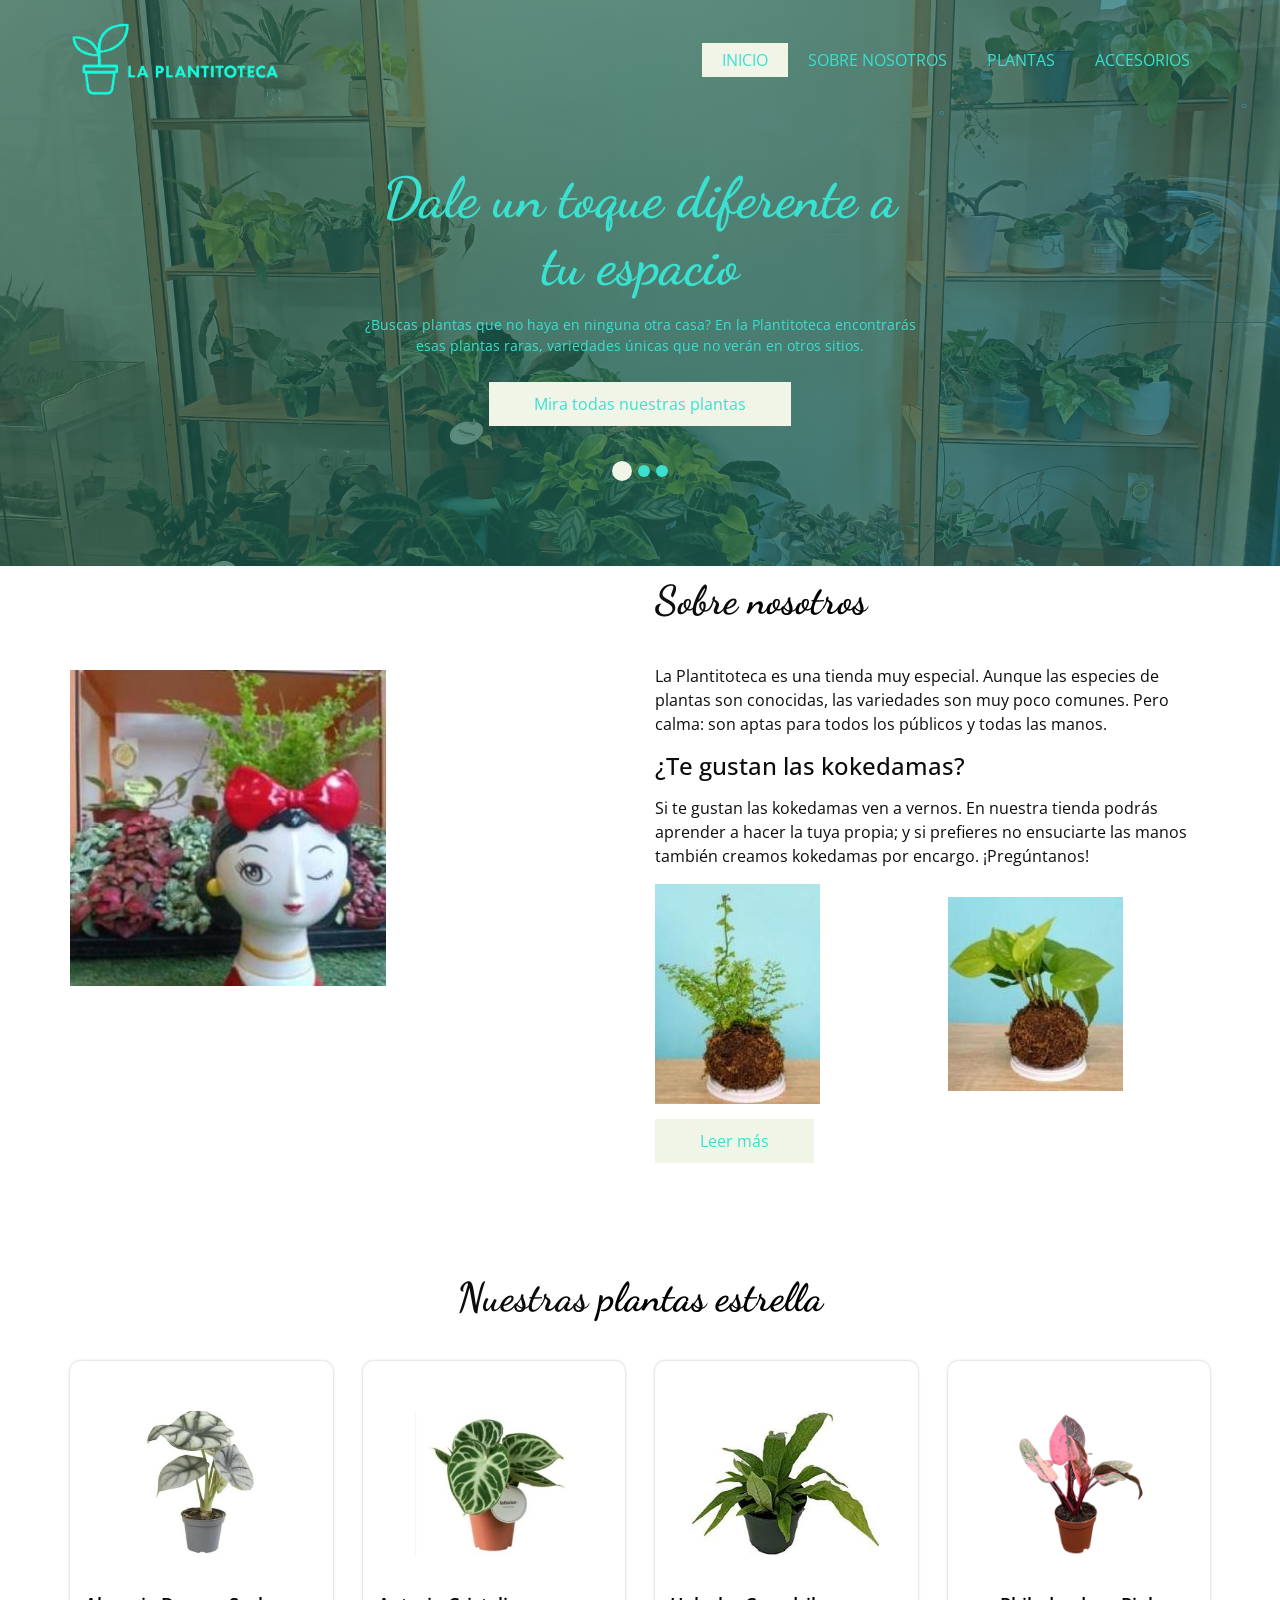
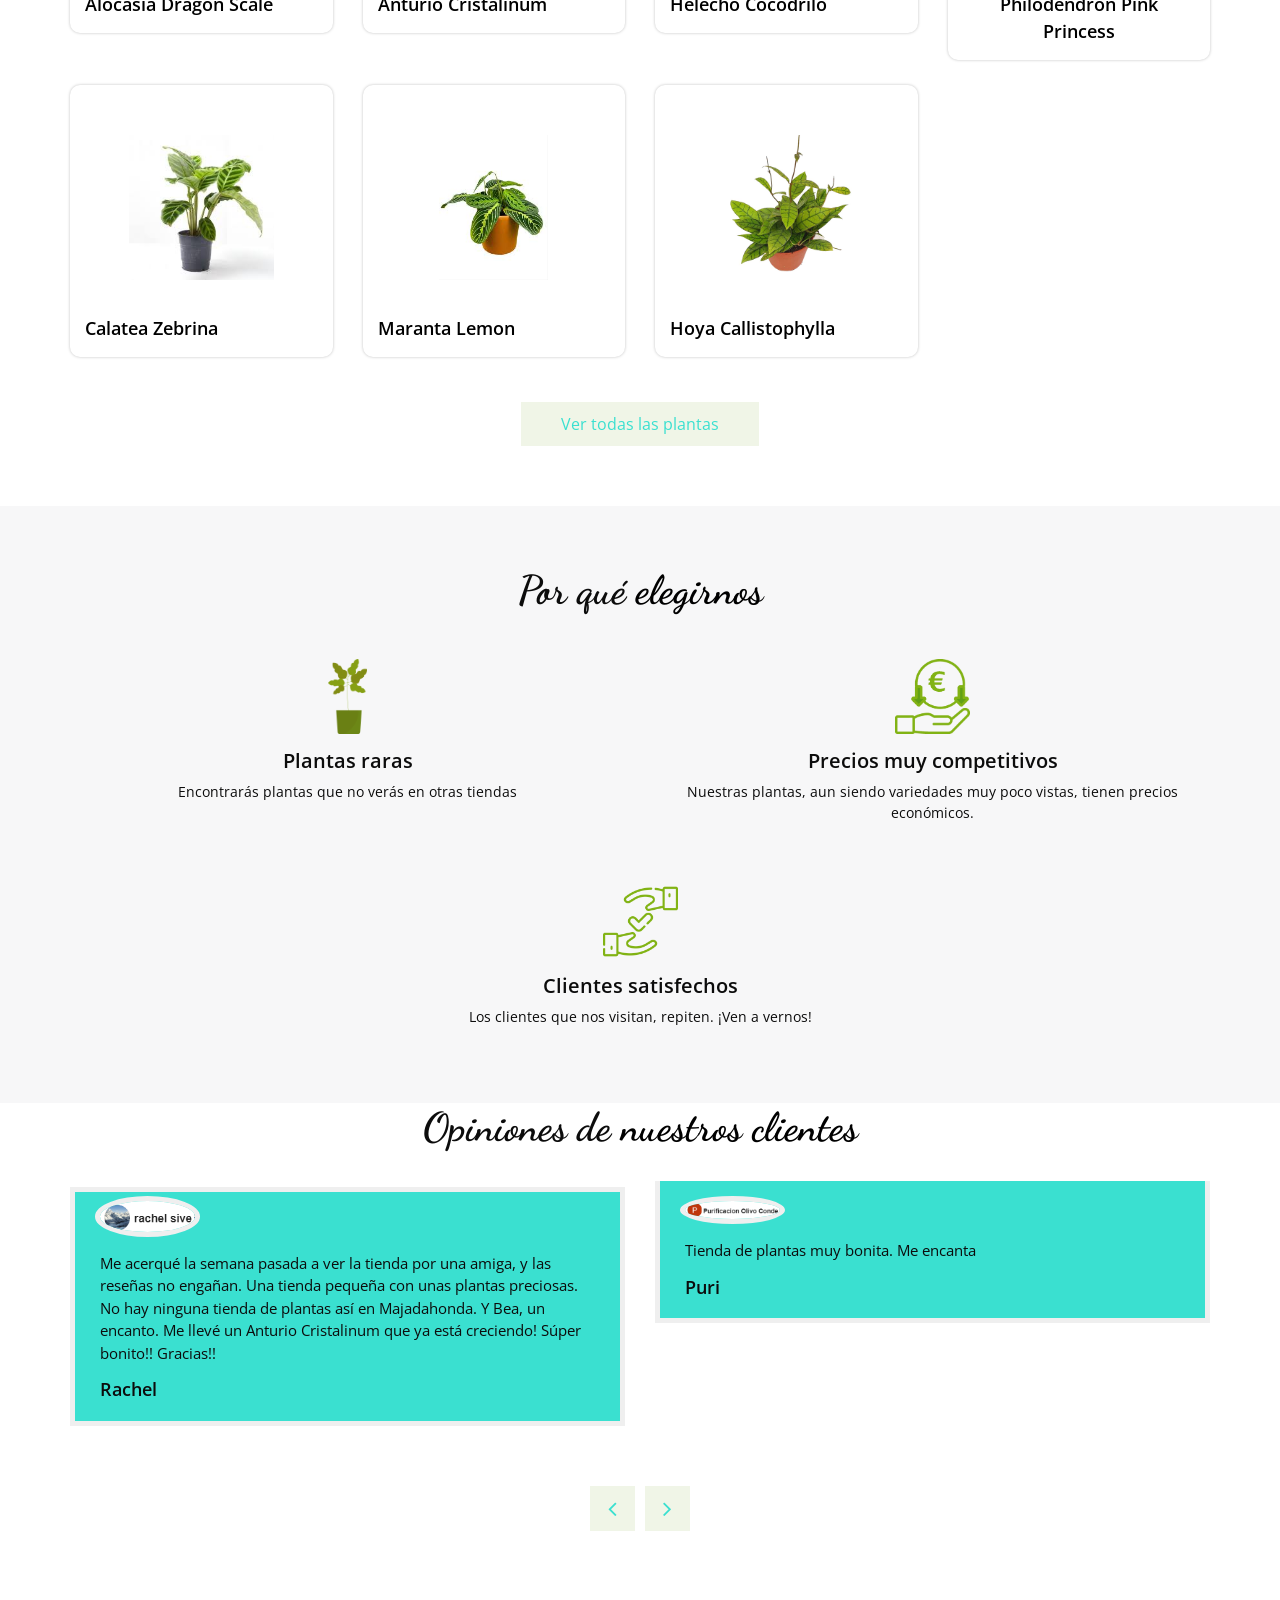
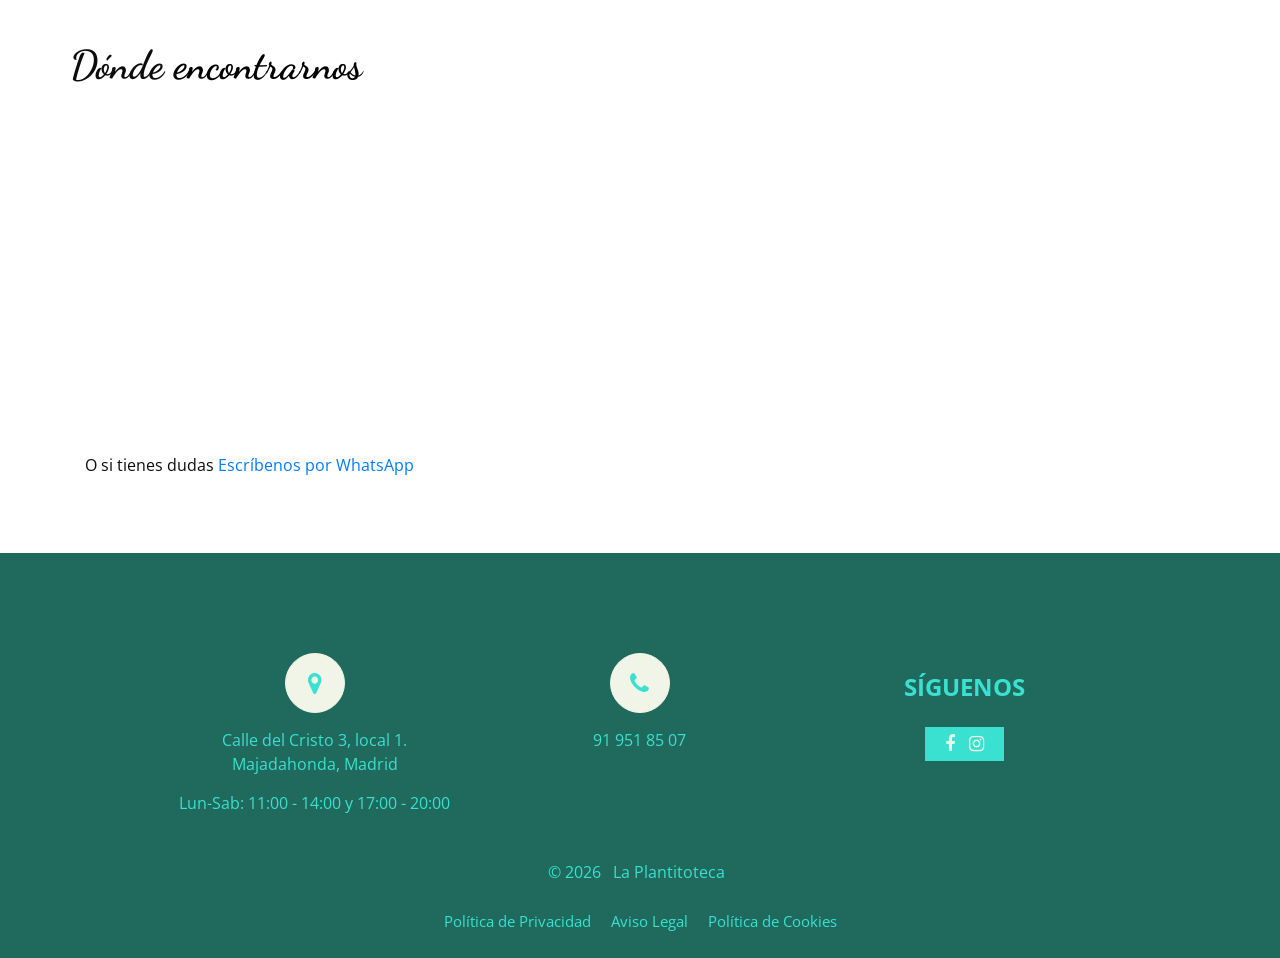
==== index.html @ f0097550 "Mejora de mapa" ====
<!DOCTYPE html>
<html>

<head>
  <!-- Basic -->
  <meta charset="utf-8" />
  <meta http-equiv="X-UA-Compatible" content="IE=edge" />
  <!-- Mobile Metas -->
  <meta name="viewport" content="width=device-width, initial-scale=1, shrink-to-fit=no" />
  <!-- Site Metas -->
  <meta name="keywords" content="" />
  <meta name="description" content="" />
  <meta name="author" content="" />
  <link rel="shortcut icon" href="images/favicon.png" type="">

  <title> La Plantitoteca </title>

  <!-- bootstrap core css -->
  <link rel="stylesheet" type="text/css" href="css/bootstrap.css" />

  <!--owl slider stylesheet -->
  <link rel="stylesheet" type="text/css"
    href="https://cdnjs.cloudflare.com/ajax/libs/OwlCarousel2/2.3.4/assets/owl.carousel.min.css" />

  <!-- font awesome style -->
  <link href="css/font-awesome.min.css" rel="stylesheet" />

  <!-- Custom styles for this template -->
  <link href="css/style.css" rel="stylesheet" />
  <!-- responsive style -->
  <link href="css/responsive.css" rel="stylesheet" />

</head>

<body>

  <div class="hero_area">
    <div class="hero-bg">
      <img src="images/hero-bg.jpg" alt="">
    </div>
    <!-- header section strats -->
    <header class="header_section">
      <div class="container">
        <nav class="navbar navbar-expand-lg custom_nav-container ">
          <a class="navbar-brand" href="index.html">
            <img src="images/PlantitotecaVerde.png" alt="Plantitoteca">
          </a>
          <button class="navbar-toggler" type="button" data-toggle="collapse" data-target="#navbarSupportedContent"
            aria-controls="navbarSupportedContent" aria-expanded="false" aria-label="Toggle navigation">
            <span class=""> </span>
          </button>

          <div class="collapse navbar-collapse" id="navbarSupportedContent">
            <ul class="navbar-nav  ">
              <li class="nav-item active">
                <a class="nav-link" href="index.html">Inicio <span class="sr-only">(current)</span></a>
              </li>
              <li class="nav-item">
                <a class="nav-link" href="about.html"> Sobre nosotros</a>
              </li>
              <li class="nav-item">
                <a class="nav-link" href="plants.html">Plantas</a>
              </li>
              <li class="nav-item">
                <a class="nav-link" href="accesories.html">Accesorios </a>
              </li>
            </ul>
          </div>
        </nav>
      </div>
    </header>
    <!-- end header section -->

    <!-- slider section -->
    <section class="slider_section ">
      <div id="customCarousel1" class="carousel slide" data-ride="carousel">
        <div class="carousel-inner">
          <div class="carousel-item active">
            <div class="container ">
              <div class="row">
                <div class="col-md-7 col-lg-6 mx-auto ">
                  <div class="detail-box">
                    <h1>
                      Dale un toque diferente a tu espacio
                    </h1>
                    <p>
                      ¿Buscas plantas que no haya en ninguna otra casa? En la Plantitoteca encontrarás esas plantas
                      raras, variedades únicas que no verán en otros sitios.
                    </p>
                    <div class="btn-box">
                      <a href="plants.html" class="btn1">
                        Mira todas nuestras plantas
                      </a>
                    </div>
                  </div>
                </div>
              </div>
            </div>
          </div>
          <div class="carousel-item ">
            <div class="container ">
              <div class="row">
                <div class="col-md-7 col-lg-6 mx-auto ">
                  <div class="detail-box">
                    <h1>
                      Crea tu propio mundo verde
                    </h1>
                    <p>
                    <p>
                      ¿Te gustan las Kokedamas o los terrarios? ¡En La Plantitoteca podrás hacer el tuyo propio
                      en nuestros talleres o encargarnos una creación personalizada!
                    </p>
                    </p>
                    <div class="btn-box">
                      <a href="https://wa.me/+34919518507" class="btn1">
                        Pregunta sin compromiso
                      </a>
                    </div>
                  </div>
                </div>
              </div>
            </div>
          </div>
          <div class="carousel-item">
            <div class="container ">
              <div class="row">
                <div class="col-md-7 col-lg-6 mx-auto ">
                  <div class="detail-box">
                    <h1>
                      ¿Tienes plantas tristes, apáticas, sin ganas de vivir?
                    </h1>
                    <p>
                      Ven a nuestra tienda y pregúntanos o mándanos una foto o vídeo. Podemos ayudarte con un
                      diagnóstico y solución efectivos.
                    </p>
                    <div class="btn-box">
                      <a href="https://www.google.com/maps/place/La+Plantitoteca/@40.4714201,-3.8768421,17z/data=!3m1!4b1!4m16!1m9!4m8!1m0!1m6!1m2!1s0xd4185e60a4f4ca7:0x233227c031722259!2sLa+Plantitoteca,+C.+del+Cristo,+3,+Loc+1,+28220+Majadahonda,+Madrid!2m2!1d-3.8719712!2d40.4714161!3m5!1s0xd4185e60a4f4ca7:0x233227c031722259!8m2!3d40.4714161!4d-3.8719712!16s%2Fg%2F11z23t8h8b?entry=ttu&g_ep=EgoyMDI2MDcyMi4wIKXMDSoASAFQAw%3D%3D"
                        class="btn1">
                        ¡Ven a vernos!
                      </a>
                    </div>
                  </div>
                </div>
              </div>
            </div>
          </div>
        </div>
        <div class="container">
          <ol class="carousel-indicators">
            <li data-target="#customCarousel1" data-slide-to="0" class="active"></li>
            <li data-target="#customCarousel1" data-slide-to="1"></li>
            <li data-target="#customCarousel1" data-slide-to="2"></li>
          </ol>
        </div>
      </div>
    </section>
    <!-- end slider section -->
  </div>

  <section class="about_section layout_padding-bottom">
    <div class="container  ">
      <div class="row">
        <div class="col-md-6 ">
          <div class="img-box"style="margin-top: -40px;">
            <img src="images/Hola.jpg" alt="">
          </div>
        </div>
        <div class="col-md-6">
          <div class="detail-box">
            <div class="heading_container" style="margin-top: 10px;">
              <h2>
                Sobre <span>nosotros</span>
              </h2>
            </div>
            <p>
              La Plantitoteca es una tienda muy especial. Aunque las especies de plantas son conocidas,
              las variedades son muy poco comunes.
              Pero calma: son aptas para todos los públicos y todas las manos.
            </p>
            <h4>¿Te gustan las kokedamas?</h4>

            <p>
              Si te gustan las kokedamas ven a vernos. En nuestra tienda podrás aprender a hacer la tuya propia;
              y si prefieres no ensuciarte las manos también creamos kokedamas por encargo. ¡Pregúntanos!
            </p>
            <div class="row">
              <div class="col-6">
                <img src="images/KokeHelecho.jpg" class="img-fluid" alt="Planta 1">
              </div>
              <div class="col-6">
                <img src="images/KokePoto.jpg" class="img-fluid" alt="Planta 2">
              </div>
            </div>
            
            <a href="">
              Leer más
            </a>
          </div>
        </div>
      </div>
    </div>
  </section>

  <!-- end about section -->

  <!-- plant section -->

  <section class="plant_section layout_padding">
    <div class="container">
      <div class="heading_container heading_center">
        <h2>
          Nuestras <span>plantas estrella</span>
        </h2>
      </div>
      <div class="row">
        <div class="col-sm-6 col-md-4 col-lg-3">
          <div class="box">

            <div class="img-box">
              <img src="images/plantas/Coleccionista/AloDragon.jpg" alt="">
            </div>
            <div class="detail-box">
              <a href="">
                Alocasia Dragon Scale
              </a>
              <h6>
                <!-- precio -->
              </h6>
            </div>
          </div>
        </div>
        <div class="col-sm-6 col-md-4 col-lg-3">
          <div class="box">

            <div class="img-box">
              <img src="images/plantas/Coleccionista/AntuCrista.jpg" alt="">
            </div>
            <div class="detail-box">
              <a href="">
                Anturio Cristalinum
              </a>
              <h6>
                <!-- precio -->
              </h6>
            </div>
          </div>
        </div>
        <div class="col-sm-6 col-md-4 col-lg-3">
          <div class="box">

            <div class="img-box">
              <img src="images/plantas/Coleccionista/HelechoCocodrilo.jpg" alt="">
            </div>
            <div class="detail-box">
              <a href="">
                Helecho Cocodrilo
              </a>
              <h6>
                <!-- precio -->
              </h6>
            </div>
          </div>
        </div>
        <div class="col-sm-6 col-md-4 col-lg-3">
          <div class="box">

            <div class="img-box">
              <img src="images/plantas/ColorSinDramas/PhiloPinkPrin.jpg" alt="">
            </div>
            <div class="detail-box">
              <a href="">
                Philodendron Pink Princess
              </a>
              <h6>
                <!-- precio -->
              </h6>
            </div>
          </div>
        </div>
        <div class="col-sm-6 col-md-4 col-lg-3">
          <div class="box">

            <div class="img-box">
              <img src="images/plantas/Paratodos/CalatheaZebrina.jpg" alt="">
            </div>
            <div class="detail-box">
              <a href="">
                Calatea Zebrina
              </a>
              <h6>
                <!-- precio -->
              </h6>
            </div>
          </div>
        </div>
        <div class="col-sm-6 col-md-4 col-lg-3">
          <div class="box">

            <div class="img-box">
              <img src="images/plantas/ColorSinDramas/MarantaLemon.jpg" alt="">
            </div>
            <div class="detail-box">
              <a href="">
                Maranta Lemon
              </a>
              <h6>
                <!-- precio -->
              </h6>
            </div>
          </div>
        </div>

        <div class="col-sm-6 col-md-4 col-lg-3">
          <div class="box">

            <div class="img-box">
              <img src="images/plantas/Paratodos/Hoya-callistophylla-12cm.jpg" alt="">
            </div>
            <div class="detail-box">
              <a href="">
                Hoya Callistophylla
              </a>
              <h6>
                <!-- precio -->
              </h6>
            </div>
          </div>
        </div>
      </div>
      <div class="btn-box">
        <a href="">
          Ver todas las plantas
        </a>
      </div>
    </div>
  </section>

  <!-- end plant section -->

  <!-- why section -->

  <section class="why_section layout_padding">
    <div class="container">
      <div class="heading_container heading_center">
        <h2>
          Por qué <span>elegirnos</span>
        </h2>
      </div>
      <div class="row">
        <div class="col-md-6 mx-auto">
          <div class="box">
            <div class="img-box">
              <img src="images/icon/w3.png" alt="">
            </div>
            <div class="detail-box">
              <h5>
                Plantas raras
              </h5>
              <p>
                Encontrarás plantas que no verás en otras tiendas
              </p>
            </div>
          </div>
        </div>
        <div class="col-md-6 mx-auto">
          <div class="box">
            <div class="img-box">
              <img src="images/icon/w2.png" alt="">
            </div>
            <div class="detail-box">
              <h5>
                Precios muy competitivos
              </h5>
              <p>
                Nuestras plantas, aun siendo variedades muy poco vistas, tienen precios económicos.
              </p>
            </div>
          </div>
        </div>
        <div class="col-md-6 mx-auto">
          <div class="box">
            <div class="img-box">
              <img src="images/icon/w1.png" alt="">
            </div>
            <div class="detail-box">
              <h5>
                Clientes satisfechos
              </h5>
              <p>
                Los clientes que nos visitan, repiten. ¡Ven a vernos!
              </p>
            </div>
          </div>
        </div>
      </div>
    </div>
  </section>
  <!-- client section -->

  <section class="client_section layout_padding-bottom">
    <div class="container">
      <div class="heading_container heading_center psudo_white_primary mb_45">
        <h2>
          Opiniones de <span>nuestros clientes</span>
        </h2>
      </div>
      <div class="carousel-wrap row ">
        <div class="owl-carousel client_owl-carousel">
          <div class="item">
            <div class="box">
              <div class="img-box">
                <img src="images/Reich.png" alt="" class="box-img">
              </div>
              <div class="detail-box">
                <p>
                  Me acerqué la semana pasada a ver la tienda por una amiga, y las reseñas no engañan.
                  Una tienda pequeña con unas plantas preciosas. No hay ninguna tienda de plantas así en Majadahonda. Y
                  Bea, un encanto.
                  Me llevé un Anturio Cristalinum que ya está creciendo! Súper bonito!!
                  Gracias!!
                </p>
                <h6>
                  Rachel
                </h6>

              </div>
            </div>
          </div>
          <div class="item">
            <div class="box">
              <div class="img-box">
                <img src="images/POC.png" alt="" class="box-img">
              </div>
              <div class="detail-box">
                <p>
                  Tienda de plantas muy bonita. Me encanta

                </p>
                <h6>
                  Puri
                </h6>
              </div>
            </div>
          </div>
          <div class="item">
            <div class="box">
              <div class="img-box">
                <img src="images/RSO.png" alt="" class="box-img">
              </div>
              <div class="detail-box">
                <p>
                  La dueña es súper amable y simpática; sabe un montón de plantas. Me llevé una gynura hace tres semanas
                  y volví a por una homalomena walisii, son preciosas y fáciles de cuidar, tal y como me dijo🙂
                </p>
                <h6>
                  RSO
                </h6>
              </div>
            </div>
          </div>
        </div>
      </div>
    </div>
  </section>

  <!-- end client section -->
  <!-- end why section -->
 
  <!-- contact section -->
  <section class="contact_section layout_padding">
    <div class="container">
      <div class="heading_container">
        <h2>
          Dónde <span>encontrarnos</span>
        </h2>
      </div>

      <div class="col-md-6">
        <div class="map_container">
          <div class="map">
            <iframe 
              src="https://www.google.com/maps/embed?pb=!1m18!1m12!1m3!1d3035.1737876439934!2d-3.874546124362335!3d40.471420152309484!2m3!1f0!2f0!3f0!3m2!1i1024!2i768!4f13.1!3m3!1m2!1s0xd4185e60a4f4ca7%3A0x233227c031722259!2sLa%20Plantitoteca!5e0!3m2!1ses!2ses!4v1785696723820!5m2!1ses!2ses"
              width="100%"
              height="350"
              style="border:0;"
              allowfullscreen=""
              loading="lazy"
              referrerpolicy="strict-origin-when-cross-origin">
            </iframe>
          </div>
        </div>
        <br>
        <p>O si tienes dudas
          <a href="https://wa.me/+34919518507" target="_blank" class="whatsapp-btn">
            Escríbenos por WhatsApp
          </a>
        </p>
      </div>
    </div>
    </div>
  </section>
  <!-- end contact section -->

  <!-- footer section -->
  <footer class="footer_section">
    <div class="container">
      <div class="row">
        <div class="col-lg-10 mx-auto">
          <div class="footer_items">
            <div class="row">
              <div class="col-md-4">
                <a
                  href="https://www.google.com/maps/place/La+Plantitoteca/@40.4771805,-3.8600397,14z/data=!4m15!1m8!3m7!1s0xd41848c5d90a77b:0x695ea009d75e7b93!2sC.+del+Cristo,+3,+28220+Majadahonda,+Madrid!3b1!8m2!3d40.47139!4d-3.8719487!16s%2Fg%2F11rsbm21pc!3m5!1s0xd4185e60a4f4ca7:0x233227c031722259!8m2!3d40.4714161!4d-3.8719712!16s%2Fg%2F11z23t8h8b?entry=ttu&g_ep=EgoyMDI2MDQyOC4wIKXMDSoASAFQAw%3D%3D">
                  <div class="item ">
                    <div class="img-box ">
                      <i class="fa fa-map-marker" aria-hidden="true"></i>
                    </div>
                    <p>Calle del Cristo 3, local 1. Majadahonda, Madrid</p>
                    <p>Lun-Sab: 11:00 - 14:00 y 17:00 - 20:00</p>
                  </div>
                </a>
              </div>
              <div class="col-md-4">
                <a href="">
                  <div class="item ">
                    <div class="img-box ">
                      <i class="fa fa-phone" aria-hidden="true"></i>
                    </div>
                    <p>91 951 85 07</p>
                  </div>
                </a>
              </div>
              <div class="col-md-4">
                <div class="social-box">
                  <h4>
                    Síguenos
                  </h4>
                  <div class="box">
                    <a href="https://www.facebook.com/laplantitoteca/" target="_blank">
                      <i class="fa fa-facebook" aria-hidden="true"></i>
                    </a>
                    <a href="https://www.instagram.com/laplantitoteca/" target="_blank">
                      <i class="fa fa-instagram" aria-hidden="true"></i>
                    </a>
                  </div>
                </div>
              </div>
            </div>
          </div>
        </div>
      </div>
      <div class="footer-info">
        <div class="container">
          <p>
            &copy; <span id="displayYear"></span>

            <a href="index.html">La Plantitoteca</a>
          </p>
          <p><a href="privacidad.html" style="font-size:15px;">Política de Privacidad</a>
            <a href="aviso-legal.html" style="font-size:15px;"> Aviso Legal </a>
            <a href="cookies.html" style="font-size:15px;"> Política de Cookies</a>
          </p>
        </div>
      </div>
  </footer>
  <!-- footer section -->
  <!-- jQery -->
  <script src="js/jquery-3.4.1.min.js"></script>
  <!-- popper js -->
  <script src="https://cdn.jsdelivr.net/npm/popper.js@1.16.0/dist/umd/popper.min.js"
    integrity="sha384-Q6E9RHvbIyZFJoft+2mJbHaEWldlvI9IOYy5n3zV9zzTtmI3UksdQRVvoxMfooAo" crossorigin="anonymous">
    </script>
  <!-- bootstrap js -->
  <script src="js/bootstrap.js"></script>
  <!-- owl slider -->
  <script src="https://cdnjs.cloudflare.com/ajax/libs/OwlCarousel2/2.3.4/owl.carousel.min.js">
  </script>
  <!-- custom js -->
  <script src="js/custom.js"></script>

</body>
</html>
---- css/style.css ----
@import url("https://fonts.googleapis.com/css2?family=Dancing+Script:wght@400;500;600;700&family=Open+Sans:wght@400;600;700&display=swap");
body {
  font-family: "Open Sans", sans-serif;
  color: #0c0c0c;
  background-color: #ffffff;
  overflow-x: hidden;
}

.layout_padding {
  padding: 60px 0;
}

.layout_padding2 {
  padding: 75px 0;
}

.layout_padding2-top {
  padding-top: 65px;
}

.layout_padding2-bottom {
  padding-bottom: 65px;
}

.layout_padding-top {
  padding-top: 70px;
}

.layout_padding-bottom {
  padding-bottom: 50px;
}

h1,
h2 {
  font-family: 'Dancing Script', cursive;
}

.heading_container {
  display: -webkit-box;
  display: -ms-flexbox;
  display: flex;
  -webkit-box-orient: vertical;
  -webkit-box-direction: normal;
      -ms-flex-direction: column;
          flex-direction: column;
  -webkit-box-align: start;
      -ms-flex-align: start;
          align-items: flex-start;
}

.heading_container h2 {
  position: relative;
  margin-bottom: 0;
  font-size: 2.5rem;
  font-weight: bold;
}

.heading_container h2 span {
  color: black;
}

.heading_container p {
  margin-top: 10px;
  margin-bottom: 0;
}

.heading_container.heading_center {
  -webkit-box-align: center;
      -ms-flex-align: center;
          align-items: center;
  text-align: center;
}

a,
a:hover,
a:focus {
  text-decoration: none;
}

a:hover,
a:focus {
  color: initial;
}

.btn,
.btn:focus {
  outline: none !important;
  -webkit-box-shadow: none;
          box-shadow: none;
}

/*header section*/
.hero_area {
  position: relative;
  min-height: vh;
  display: -webkit-box;
  display: -ms-flexbox;
  display: flex;
  -webkit-box-orient: vertical;
  -webkit-box-direction: normal;
      -ms-flex-direction: column;
          flex-direction: column;
}

.hero_area .hero-bg {
  position: absolute;
  top: 0;
  left: 0;
  width: 100%;
  height: 100%;
}

.hero_area .hero-bg img {
  width: 100%;
  height: 100%;
  -o-object-fit: cover;
     object-fit: cover;
}

.hero_area .hero-bg::before {
  content: "";
  position: absolute;
  top: 0;
  left: 0;
  width: 100%;
  height: 100%;
  background: -webkit-gradient(linear, left top, right top, from(rgba(32, 106, 93, 0.6)), color-stop(rgba(32, 106, 93, 0.7)), to(rgba(32, 106, 93, 0.6)));
  background: linear-gradient(to right, rgba(32, 106, 93, 0.6), rgba(32, 106, 93, 0.7), rgba(32, 106, 93, 0.6));
}

.sub_page .hero_area {
  min-height: auto;
}

.sub_page .hero_area .hero_bg_box {
  display: none;
}

.header_section {
  padding: 15px 0;
}

.header_section .container-fluid {
  padding-right: 25px;
  padding-left: 25px;
}

.navbar-brand {
  font-family: 'Dancing Script', cursive;
}

.navbar-brand span {
  font-weight: bold;
  font-size: 32px;
  color: #3ae0d0;
}

.navbar-brand img {
  height: 80px;
  width: auto;
  display: block;
}

.custom_nav-container {
  padding: 0;
}

.custom_nav-container .navbar-nav {
  margin-left: auto;
}

.custom_nav-container .navbar-nav .nav-item .nav-link {
  padding: 5px 20px;
  color: #3ae0d0;
  text-align: center;
  text-transform: uppercase;
  -webkit-transition: all 0.3s;
  transition: all 0.3s;
}

.custom_nav-container .navbar-nav .nav-item .nav-link svg {
  width: 17px;
  height: auto;
  fill: #3ae0d0;
  margin-bottom: 2px;
}

.custom_nav-container .navbar-nav .nav-item .nav-link:hover {
  color: #f0f5e7;
}

.custom_nav-container .navbar-nav .nav-item .nav-link:hover svg {
  fill: #f0f5e7;
}

.custom_nav-container .navbar-nav .nav-item.active .nav-link {
  color: #3ae0d0;
  background-color: #f0f5e7;
}


.custom_nav-container .navbar-toggler {
  outline: none;
}

.custom_nav-container .navbar-toggler {
  padding: 0;
  width: 37px;
  height: 42px;
  -webkit-transition: all 0.3s;
  transition: all 0.3s;
}

.custom_nav-container .navbar-toggler span {
  display: block;
  width: 35px;
  height: 4px;
  background-color: #3ae0d0;
  margin: 7px 0;
  -webkit-transition: all 0.3s;
  transition: all 0.3s;
  position: relative;
  border-radius: 5px;
  transition: all 0.3s;
}

.custom_nav-container .navbar-toggler span::before, .custom_nav-container .navbar-toggler span::after {
  content: "";
  position: absolute;
  left: 0;
  height: 100%;
  width: 100%;
  background-color: #3ae0d0;
  top: -10px;
  border-radius: 5px;
  -webkit-transition: all 0.3s;
  transition: all 0.3s;
}

.custom_nav-container .navbar-toggler span::after {
  top: 10px;
}

.custom_nav-container .navbar-toggler[aria-expanded="true"] {
  -webkit-transform: rotate(360deg);
          transform: rotate(360deg);
}

.custom_nav-container .navbar-toggler[aria-expanded="true"] span {
  -webkit-transform: rotate(45deg);
          transform: rotate(45deg);
}

.custom_nav-container .navbar-toggler[aria-expanded="true"] span::before, .custom_nav-container .navbar-toggler[aria-expanded="true"] span::after {
  -webkit-transform: rotate(90deg);
          transform: rotate(90deg);
  top: 0;
}

/*end header section*/
/* slider section */
.slider_section {
  -webkit-box-flex: 1;
      -ms-flex: 1;
          flex: 1;
  display: -webkit-box;
  display: -ms-flexbox;
  display: flex;
  -webkit-box-align: center;
      -ms-flex-align: center;
          align-items: center;
  position: relative;
  padding: 45px 0 75px 0;
}

.slider_section .row {
  -webkit-box-align: center;
      -ms-flex-align: center;
          align-items: center;
}

.slider_section #customCarousel1 {
  width: 100%;
  position: unset;
}

.slider_section .detail-box {
  color: #3ae0d0;
  text-align: center;
}

.slider_section .detail-box h1 {
  font-size: 3.5rem;
  font-weight: bold;
  margin-bottom: 15px;
}

.slider_section .detail-box p {
  font-size: 14px;
}

.slider_section .detail-box a {
  display: inline-block;
  padding: 10px 45px;
  background-color: #f0f5e7;
  color: #3ae0d0;
  border-radius: 0;
  -webkit-transition: all 0.3s;
  transition: all 0.3s;
  border: none;
  margin-top: 10px;
}

.slider_section .detail-box a:hover {
  -webkit-transform: translateY(-3px);
          transform: translateY(-3px);
  -webkit-box-shadow: 2px 2px 5px 0 rgba(0, 0, 0, 0.15);
          box-shadow: 2px 2px 5px 0 rgba(0, 0, 0, 0.15);
}

.slider_section .img-box img {
  width: 100%;
}

.slider_section .carousel-indicators {
  position: unset;
  margin: 25px 0 0 0;
  -webkit-box-pack: center;
      -ms-flex-pack: center;
          justify-content: center;
  -webkit-box-align: center;
      -ms-flex-align: center;
          align-items: center;
}

.slider_section .carousel-indicators li {
  background-color: #3ae0d0;
  width: 12px;
  height: 12px;
  border-radius: 100%;
  opacity: 1;
}

.slider_section .carousel-indicators li.active {
  width: 20px;
  height: 20px;
  background-color: #f0f5e7;
}

.plant_section .heading_container {
  margin-bottom: 15px;
}

.plant_section .box {
  position: relative;
  margin-top: 25px;
  padding: 15px;
  border-radius: 10px;
  -webkit-transition: all .3s;
  transition: all .3s;
  -webkit-box-shadow: 0 0 3px 0 rgba(0, 0, 0, 0.25);
          box-shadow: 0 0 3px 0 rgba(0, 0, 0, 0.25);
}

.plant_section .box .img-box {
  display: -webkit-box;
  display: -ms-flexbox;
  display: flex;
  -webkit-box-pack: center;
      -ms-flex-pack: center;
          justify-content: center;
  -webkit-box-align: center;
      -ms-flex-align: center;
          align-items: center;
  height: 215px;
}

.plant_section .box .img-box img {
  max-width: 100%;
  max-height: 145px;
  -webkit-transition: all .3s;
  transition: all .3s;
}

.plant_section .box .detail-box {
  text-align: center;
  display: -webkit-box;
  display: -ms-flexbox;
  display: flex;
  -webkit-box-pack: justify;
      -ms-flex-pack: justify;
          justify-content: space-between;
}

.plant_section .box .detail-box a {
  color: #000000;
  font-weight: 600;
  font-size: 18px;
}

.plant_section .box .detail-box h6 {
  margin-top: 10px;
  color: #206a5d;
  font-weight: 600;
}

.plant_section .box:hover img {
  -webkit-transform: scale(1.1);
          transform: scale(1.1);
}

.plant_section .box:hover .option_container {
  opacity: 1;
  visibility: visible;
}

.plant_section .btn-box {
  display: -webkit-box;
  display: -ms-flexbox;
  display: flex;
  -webkit-box-pack: center;
      -ms-flex-pack: center;
          justify-content: center;
  margin-top: 45px;
}

.plant_section .btn-box a {
  display: inline-block;
  padding: 10px 40px;
  background-color: #f0f5e7;
  color: #3ae0d0;
  border-radius: 0;
  -webkit-transition: all 0.3s;
  transition: all 0.3s;
  border: none;
}

.plant_section .btn-box a:hover {
  -webkit-transform: translateY(-3px);
          transform: translateY(-3px);
  -webkit-box-shadow: 2px 2px 5px 0 rgba(0, 0, 0, 0.15);
          box-shadow: 2px 2px 5px 0 rgba(0, 0, 0, 0.15);
}

.plant_section .img-box {
  position: relative;
}

.plant_section .etiqueta-agotada {
  position: absolute;
  top: 15px;
  left: 15px;
  background-color: #555;
  color: white;
  padding: 6px 12px;
  border-radius: 20px;
  font-size: 14px;
  font-weight: 600;
  z-index: 2;

  opacity: 0;
  visibility: hidden;
  transition: all .3s ease;
}

.plant_section .box:hover .etiqueta-agotada {
  opacity: 1;
  visibility: visible;
}

.about_section .heading_container {
  margin-bottom: 40px;

}

.about_section .row {
  -webkit-box-align: center;
      -ms-flex-align: center;
          align-items: center;
}

.about_section .img-box {
  height: 350px;
  overflow: hidden;
  margin-top: 15px;
}
.about_section .img-box img {
  max-width: 90%;
}

.about_section .detail-box h3 {
  font-weight: bold;
}

.about_section .detail-box p {
  margin-top: 15px;
}

.about_section .detail-box a {
  display: inline-block;
  padding: 10px 45px;
  background-color: #f0f5e7;
  color: #3ae0d0;
  border-radius: 0px;
  -webkit-transition: all 0.3s;
  transition: all 0.3s;
  border: none;
  margin-top: 15px;
}

.about_section .detail-box a:hover {
  -webkit-transform: translateY(-3px);
          transform: translateY(-3px);
  -webkit-box-shadow: 2px 2px 5px 0 rgba(0, 0, 0, 0.15);
          box-shadow: 2px 2px 5px 0 rgba(0, 0, 0, 0.15);
}

/* ==========================
   SLIDER
========================== */

.caja-slider {

  width: 50%;

  height: 200px;

  margin: 50px auto;

  overflow: hidden;

  position: relative;

  border-radius: 20px;

  box-shadow:
    0 4px 15px rgba(0, 0, 0, 0.15);
}

.caja-slider img {

  position: absolute;

  top: 0;

  left: 50%;

  width: 120%;

  height: 100%;

  object-fit: cover;

  animation:
    slider 10s infinite alternate ease-in-out;
}

@keyframes slider {

  from {

    transform:
      translateX(-50%) translateX(0%);
  }

  to {

    transform:
      translateX(-50%) translateX(-15%);
  }
}


.why_section {
  background-color: #f7f7f8;
}

.why_section .box {
  display: -webkit-box;
  display: -ms-flexbox;
  display: flex;
  -webkit-box-orient: vertical;
  -webkit-box-direction: normal;
      -ms-flex-direction: column;
          flex-direction: column;
  -webkit-box-align: center;
      -ms-flex-align: center;
          align-items: center;
  text-align: center;
  margin-top: 45px;
}

.why_section .box .img-box {
  margin-bottom: 15px;
}

.why_section .box .img-box img {
  max-width: 75px;
  max-height: 75px;
  -webkit-filter: invert(61%) sepia(77%) saturate(617%) hue-rotate(34deg) brightness(91%) contrast(84%);
          filter: invert(61%) sepia(77%) saturate(617%) hue-rotate(34deg) brightness(91%) contrast(84%);
}

.why_section .box h5 {
  font-weight: 600;
}

.why_section .box p {
  font-size: 14px;
}

.contact_section {
  position: relative;
}

.contact_section .heading_container {
  margin-bottom: 25px;
}

.contact_section .form_container input {
  width: 100%;
  border: none;
  height: 50px;
  margin-bottom: 15px;
  padding-left: 20px;
  outline: none;
  color: #101010;
  border-radius: 45px;
  -webkit-box-shadow: 0 0 3px 0 rgba(0, 0, 0, 0.15);
          box-shadow: 0 0 3px 0 rgba(0, 0, 0, 0.15);
}

.contact_section .form_container input::-webkit-input-placeholder {
  color: #206a5d;
}

.contact_section .form_container input:-ms-input-placeholder {
  color: #206a5d;
}

.contact_section .form_container input::-ms-input-placeholder {
  color: #206a5d;
}

.contact_section .form_container input::placeholder {
  color: #206a5d;
}

.contact_section .form_container input.message-box {
  height: 120px;
  border-radius: 15px;
}

.contact_section .form_container button {
  margin-top: 15px;
  border: none;
  text-transform: uppercase;
  display: inline-block;
  padding: 12px 55px;
  background-color: #f0f5e7;
  color: #3ae0d0;
  border-radius: 5px;
  -webkit-transition: all 0.3s;
  transition: all 0.3s;
  border: none;
}

.contact_section .form_container button:hover {
  -webkit-transform: translateY(-3px);
          transform: translateY(-3px);
  -webkit-box-shadow: 2px 2px 5px 0 rgba(0, 0, 0, 0.15);
          box-shadow: 2px 2px 5px 0 rgba(0, 0, 0, 0.15);
}

.contact_section .map_container {
  height: 315px;
  border-radius: 25px;
  overflow: hidden;
  display: -webkit-box;
  display: -ms-flexbox;
  display: flex;
  -webkit-box-align: stretch;
      -ms-flex-align: stretch;
          align-items: stretch;
  padding: 0;
}

.contact_section .map_container .map {
  height: 100%;
  -webkit-box-flex: 1;
      -ms-flex: 1;
          flex: 1;
}

.contact_section .map_container .map #googleMap {
  height: 100%;
}

/* client section start */
.client_section .heading_container {
  margin-bottom: 30px;
}

.client_section .box {
  display: -webkit-box;
  display: -ms-flexbox;
  display: flex;
  -webkit-box-orient: vertical;
  -webkit-box-direction: normal;
      -ms-flex-direction: column;
          flex-direction: column;
  margin: 15px;
}

.client_section .box .img-box {
  position: relative;
  display: -webkit-box;
  display: -ms-flexbox;
  display: flex;
  -webkit-box-pack: center;
      -ms-flex-pack: center;
          justify-content: center;
  -webkit-box-align: center;
      -ms-flex-align: center;
          align-items: center;
  width: 105px;
  margin-bottom: -50px;
  margin-left: 25px;
  position: relative;
}

.client_section .box .img-box img {
  border-radius: 100%;
  border: 5px solid #efefef;
}

.client_section .box .detail-box {
  background-color: #3ae0d0;
  padding: 60px 25px 15px 25px;
  border: 5px solid #efefef;
}

.client_section .box .detail-box h6 {
  font-weight: 600;
  font-size: 18px;
  margin: 15px 0 5px 0;
}

.client_section .box .detail-box p {
  margin-bottom: 0;
  font-size: 15px;
  margin-bottom: 10px;
}

.client_section .owl-carousel .owl-nav {
  display: -webkit-box;
  display: -ms-flexbox;
  display: flex;
  -webkit-box-pack: center;
      -ms-flex-pack: center;
          justify-content: center;
  margin-top: 45px;
  padding: 0 15px;
}

.client_section .owl-carousel .owl-nav .owl-prev,
.client_section .owl-carousel .owl-nav .owl-next {
  width: 45px;
  height: 45px;
  background-color: #f0f5e7;
  color: #3ae0d0;
  outline: none;
  bottom: 0px;
  font-size: 24px;
  margin: 0 5px;
}

/* client section end */
/* ==========================
   QR
========================== */

.bloque-qr {

  display: inline-flex;

  align-items: center;

  gap: 10px;
}

.qr {

  width: 90px;

  height: 90px;

  object-fit: contain;

  display: block;

  margin-left: auto;

  margin-top: 15px;
}


/* footer section*/
.footer_section {
  background-color: #206a5d;
  padding-top: 75px;
  text-align: center;
  color: #3ae0d0;
}

.footer_section .footer-brand {
  font-size: 35px;
  font-family: 'Dancing Script', cursive;
  color: #3ae0d0;
  display: inline-block;
  margin-bottom: 20px;
}

.footer_section h4 {
  text-transform: uppercase;
  font-weight: bold;
  margin-bottom: 25px;
}

.footer_section .social-box {
  display: -webkit-box;
  display: -ms-flexbox;
  display: flex;
  -webkit-box-orient: vertical;
  -webkit-box-direction: normal;
      -ms-flex-direction: column;
          flex-direction: column;
  -webkit-box-align: center;
      -ms-flex-align: center;
          align-items: center;
  margin-top: 45px;
}

.footer_section .social-box .box {
  background-color: #3ae0d0;
  padding: 5px 15px;
}

.footer_section .social-box a {
  margin: 0 5px;
  color: #f0f5e7;
}

.footer_section .social-box a i {
  font-size: 18px;
}

.footer_section .social-box a:hover {
  color: #206a5d;
}

.footer_items a {
  position: relative;
}

.footer_items .item {
  display: -webkit-box;
  display: -ms-flexbox;
  display: flex;
  -webkit-box-orient: vertical;
  -webkit-box-direction: normal;
      -ms-flex-direction: column;
          flex-direction: column;
  -webkit-box-align: center;
      -ms-flex-align: center;
          align-items: center;
  text-align: center;
  margin-top: 25px;
}

.footer_items .item .img-box {
  width: 60px;
  height: 60px;
  border-radius: 100%;
  background-color: #3ae0d0;
  background-repeat: no-repeat;
  background-position: center;
  text-align: center;
  line-height: 65px;
  background-color: #f0f5e7;
  border: 1px solid #f0f5e7;
  color: #3ae0d0;
  -webkit-transition: all .3s;
  transition: all .3s;
}

.footer_items .item .img-box i {
  font-size: 24px;
}

.footer_items .item p {
  margin-top: 15px;
  color: #3ae0d0;
  margin-bottom: 0;
}

.footer_items .item:hover .img-box {
  background-color: transparent;
  color: #f0f5e7
}

.footer-info {
  text-align: center;
  margin-top: 45px;
}
.footer-info a {
  margin: 0 8px;
}

.footer-info p {
  color: #3ae0d0;
  margin: 0;
  padding-bottom: 25px;
}

.footer-info p a {
  color: inherit;
}
/*# sourceMappingURL=style.css.map */
.legal_section {
  background-color: #f7f3e8;
  min-height: 100vh;
  padding-top: 40px;
}
.legal-box {
  background-color: #ffffff;
  padding: 50px;
  border-radius: 20px;
  box-shadow: 0 5px 20px rgba(0,0,0,.08);
  text-align: center;
}

.legal-box h1 {
  color: #206a5d;
  margin-bottom: 40px;
  font-weight: bold;
}

.legal-box h2 {
  color: #206a5d;
  margin-top: 30px;
  font-size: 2.5rem;
}

.legal-box p {
  color: #555;
  line-height: 1.8;
}
.legal-box ul {
  list-style-position: inside;
  padding: 0;
  display: inline-block;
  text-align: left;
}

.legal-box li {
  color: #555;
  line-height: 1.8;
}
---- css/responsive.css ----
@media (max-width: 1300px) {}

@media (max-width: 1120px) {}

@media (max-width: 992px) {
  .hero_area {
    min-height: auto;
  }

  .custom_nav-container .navbar-nav {
    padding-top: 15px;
    align-items: center;
  }


  .custom_nav-container .navbar-nav .nav-item .nav-link {
    padding: 5px 25px;
    margin: 5px 0;
  }

  .slider_section .carousel-indicators {
    margin-top: 45px;
  }

}

@media (max-width: 767px) {


  .about_section .detail-box,
  .contact_section .map_container {
    margin-top: 45px;
  }

}

@media (max-width: 576px) {}

@media (max-width: 480px) {}

@media (max-width: 420px) {}

@media (max-width: 376px) {
  .slider_section .detail-box h1 {
    font-size: 3rem;
  }
}

@media (min-width: 1200px) {
  .container {
    max-width: 1170px;
  }
}


@media (min-width:576px) and (max-width:991px) {}
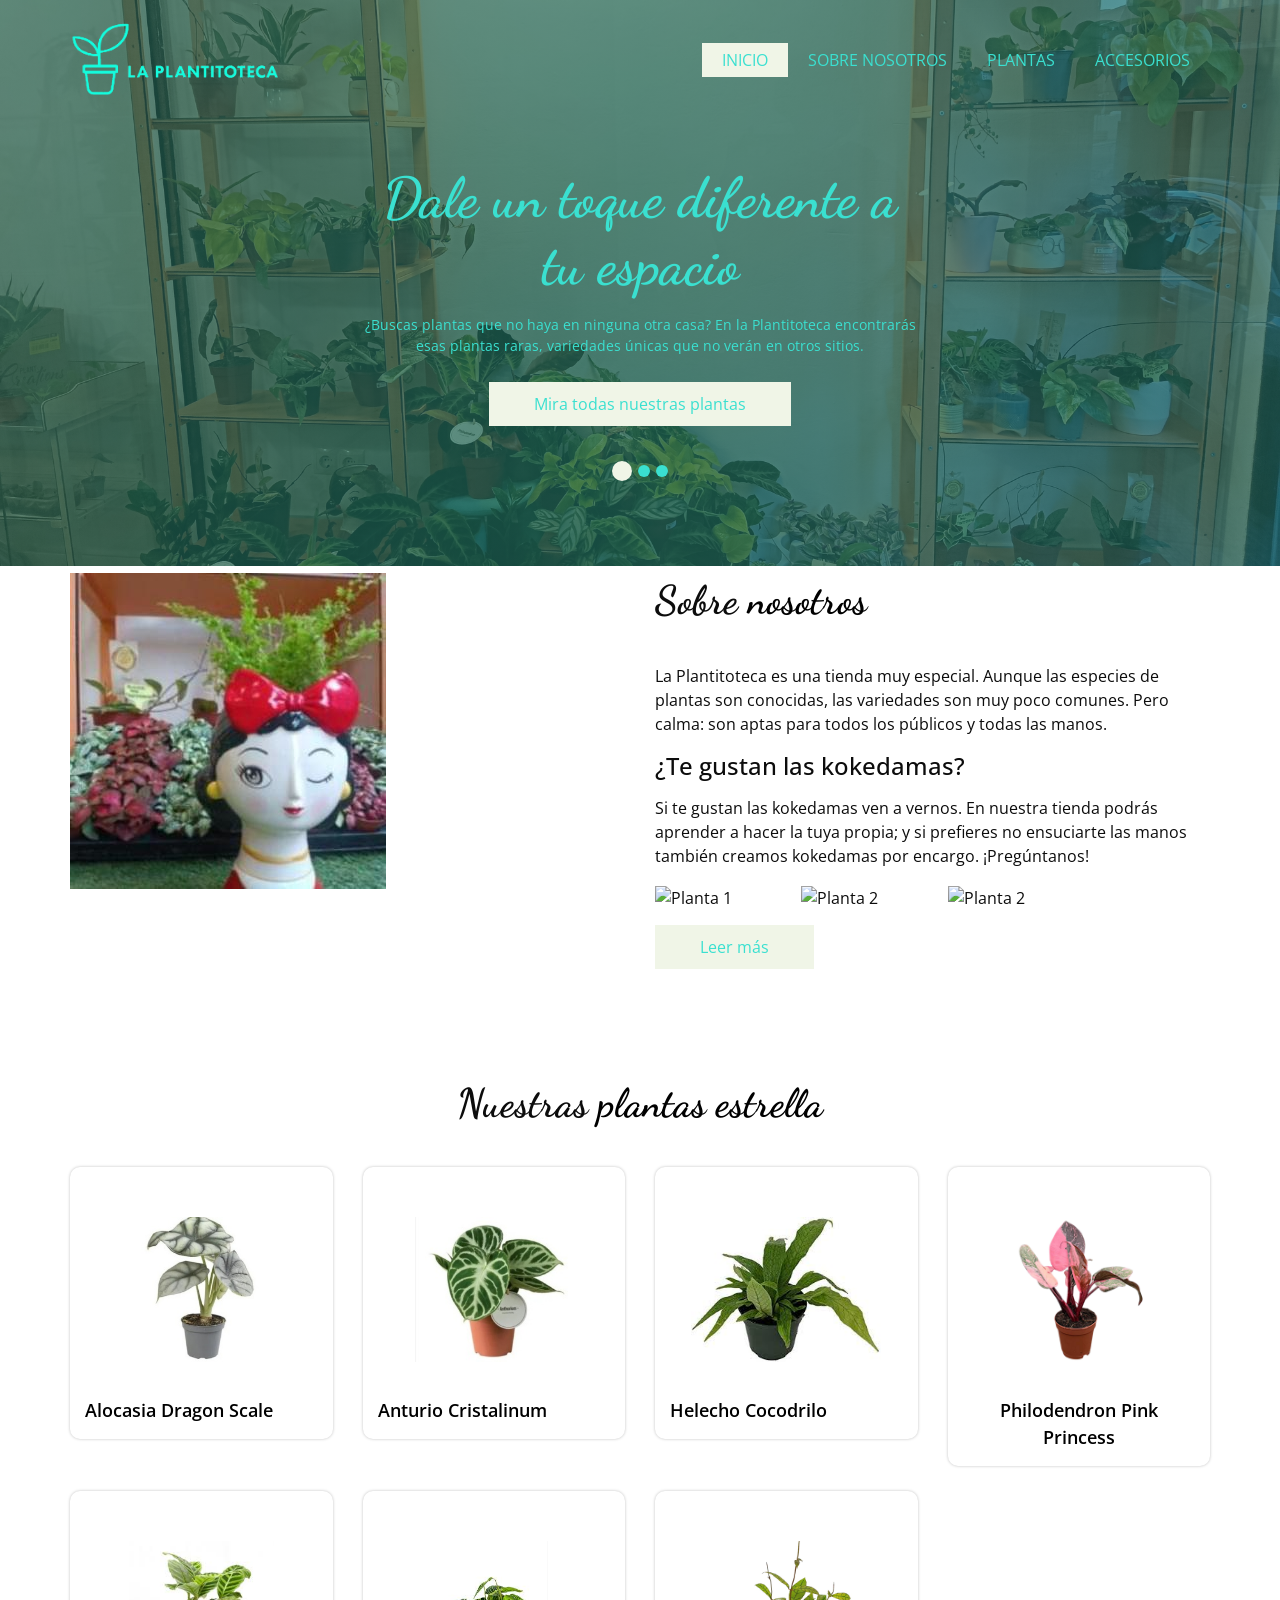
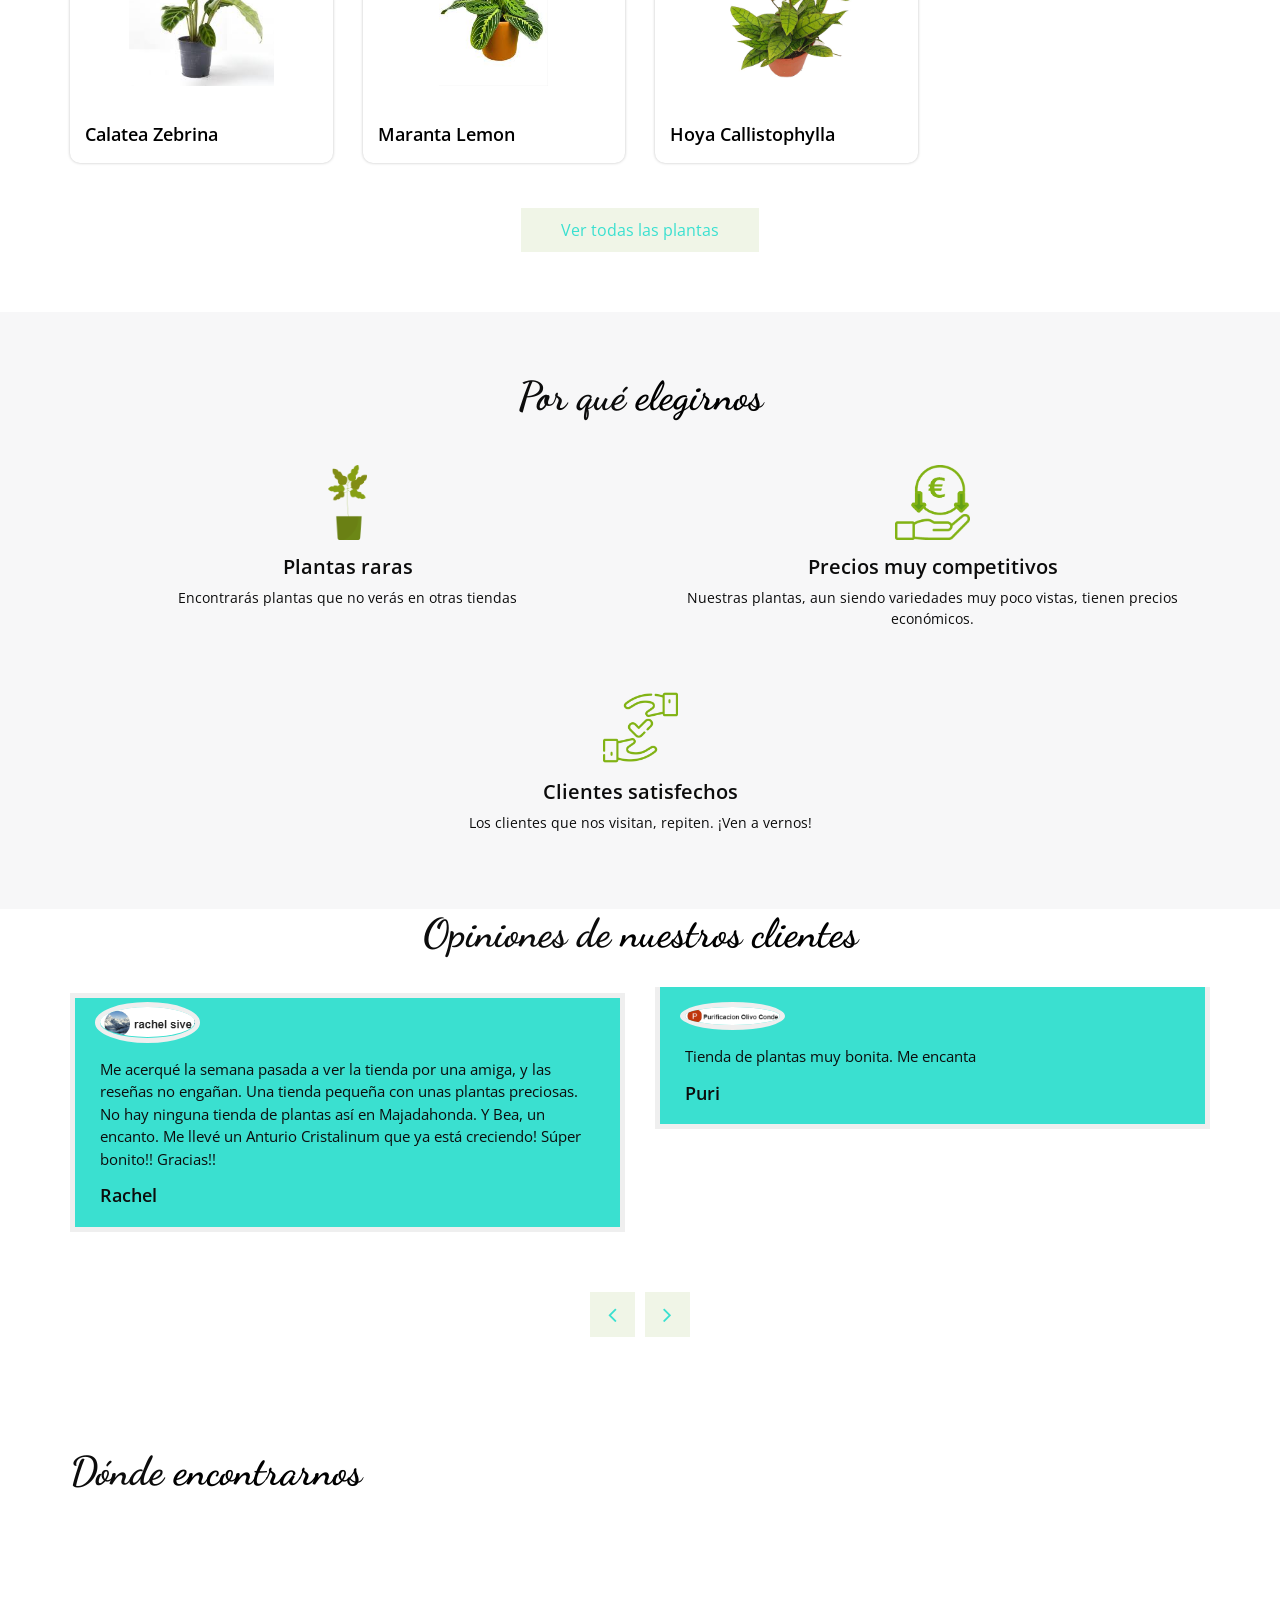
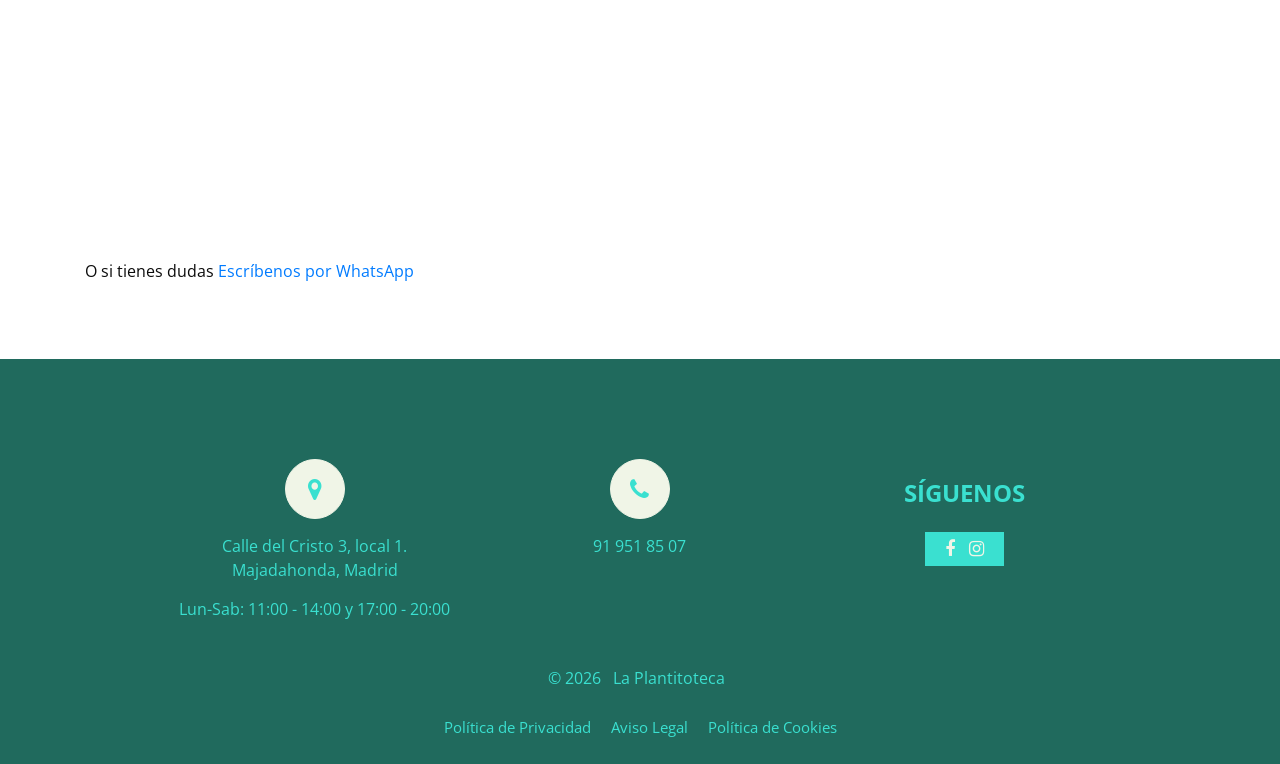
==== commit 655209bc: "Update index.html" ====
--- a/index.html
+++ b/index.html
@@ -184,11 +184,14 @@
               y si prefieres no ensuciarte las manos también creamos kokedamas por encargo. ¡Pregúntanos!
             </p>
             <div class="row">
-              <div class="col-6">
-                <img src="images/KokeHelecho.jpg" class="img-fluid" alt="Planta 1">
-              </div>
-              <div class="col-6">
-                <img src="images/KokePoto.jpg" class="img-fluid" alt="Planta 2">
+              <div class="col-sm-6 col-md-4 col-lg-3">
+                <img src="images/plantas/KokePoto.jpg" class="img-fluid" alt="Planta 1">
+              </div>
+              <div class="col-sm-6 col-md-4 col-lg-3">
+                <img src="images/plantas/KokeHelecho.jpg" class="img-fluid" alt="Planta 2">
+              </div>
+              <div class="col-sm-6 col-md-4 col-lg-3">
+                <img src="images/plantas/KokeFicusFondo.jpg" class="img-fluid" alt="Planta 2">
               </div>
             </div>
             
@@ -202,6 +205,7 @@
   </section>
 
   <!-- end about section -->
+
 
   <!-- plant section -->
 
@@ -328,7 +332,7 @@
         </div>
       </div>
       <div class="btn-box">
-        <a href="">
+        <a href="plants.html">
           Ver todas las plantas
         </a>
       </div>
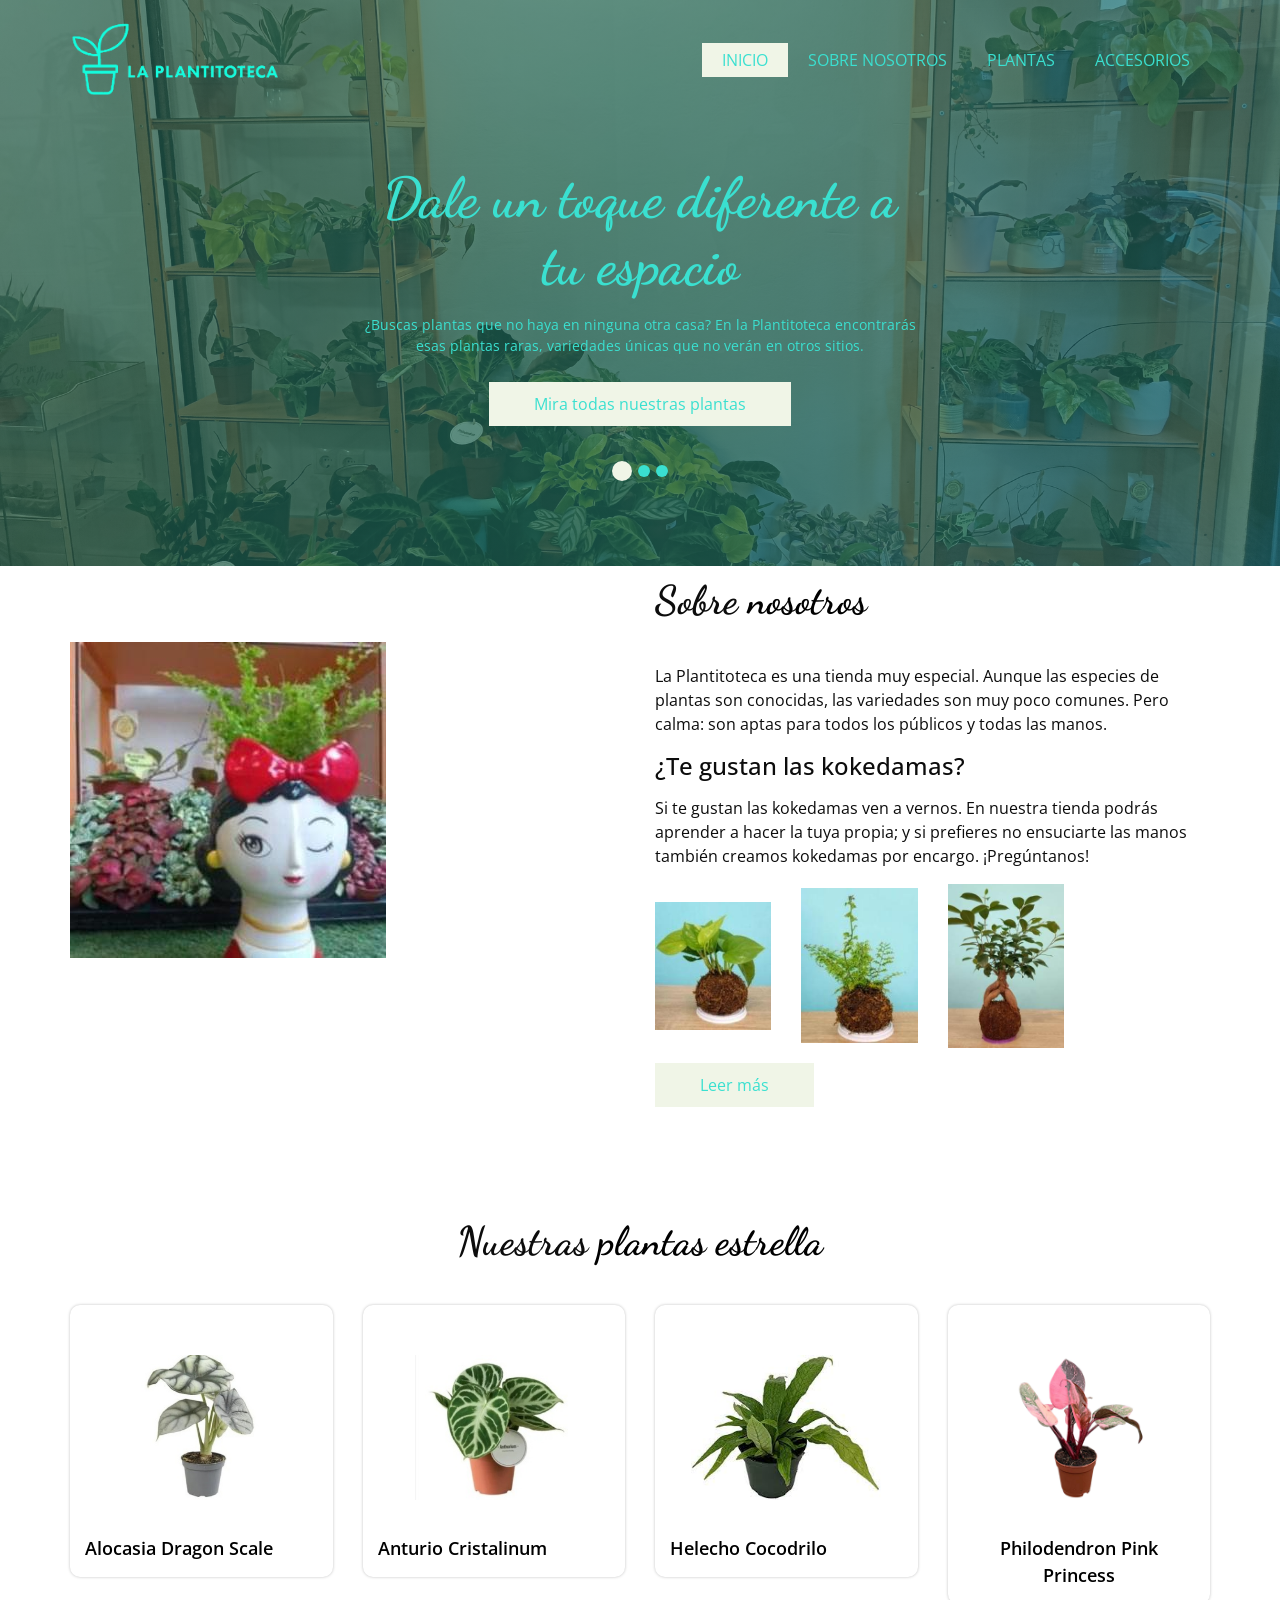
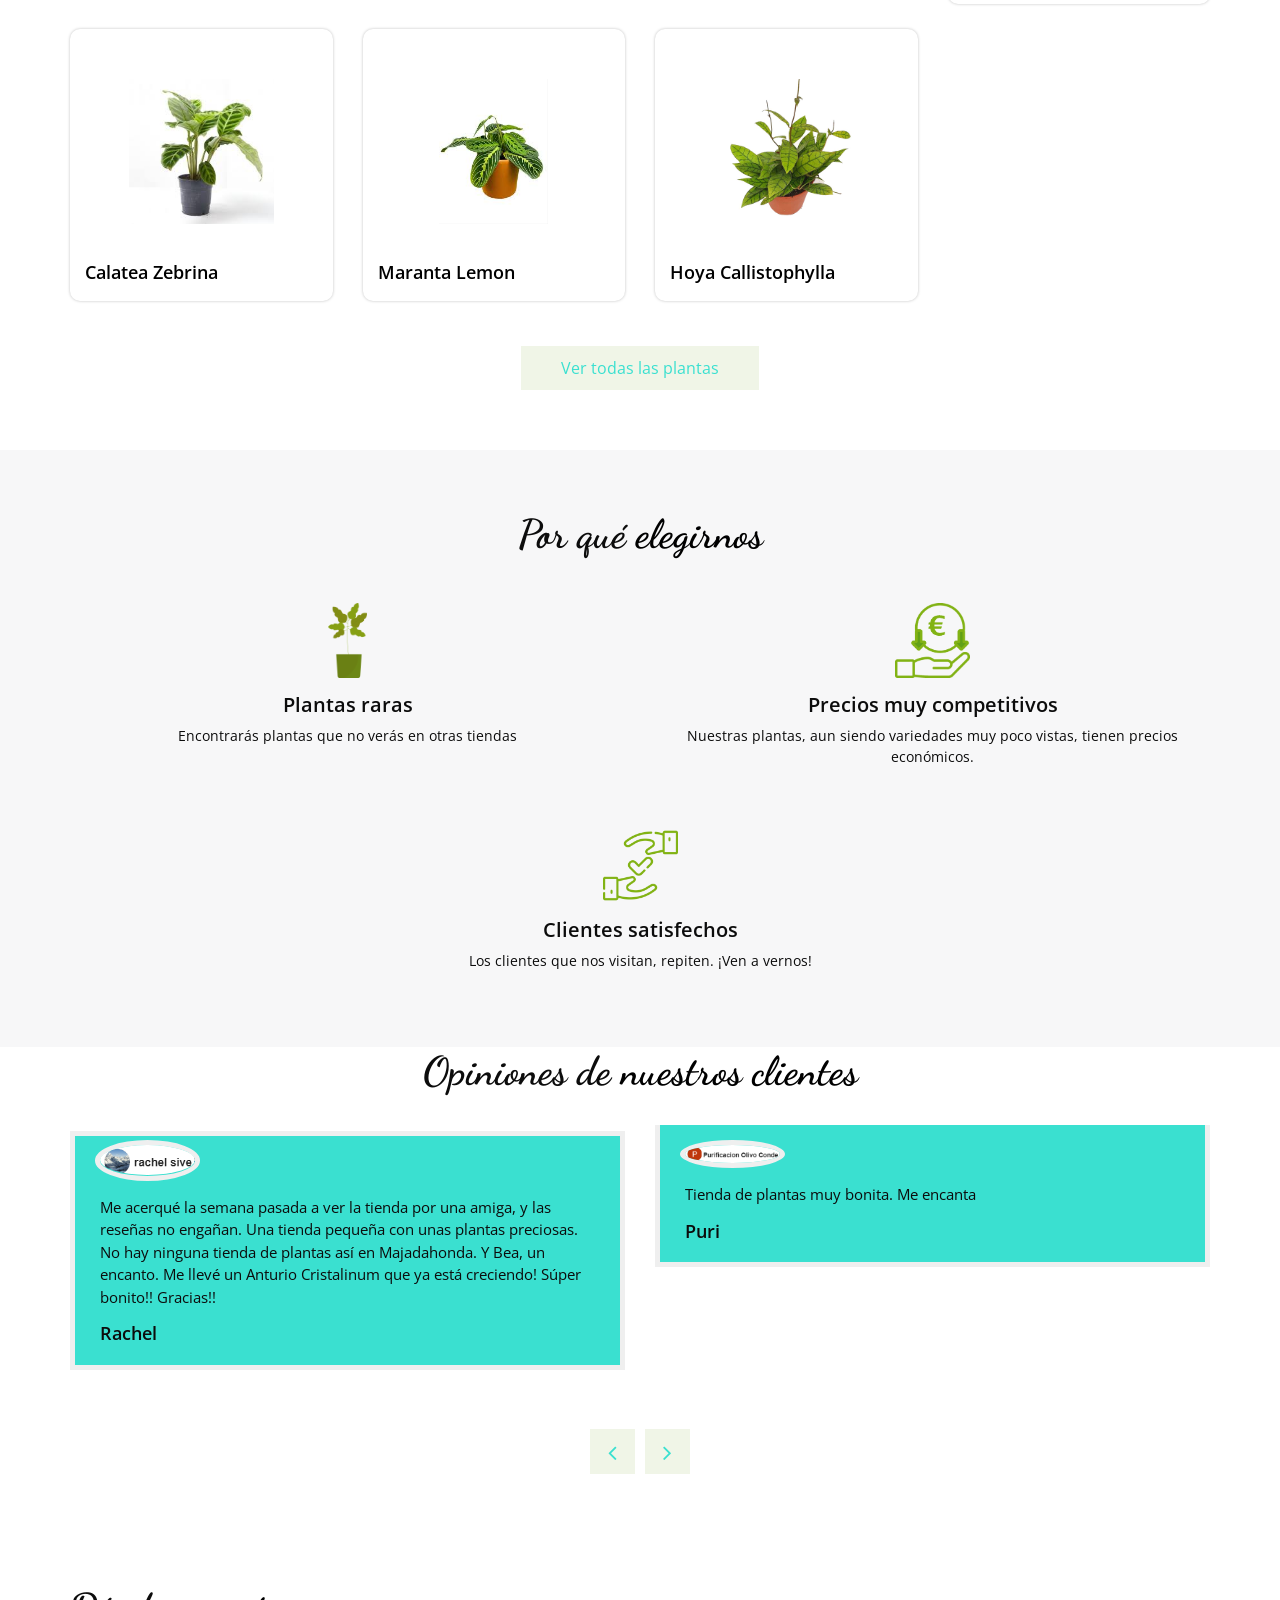
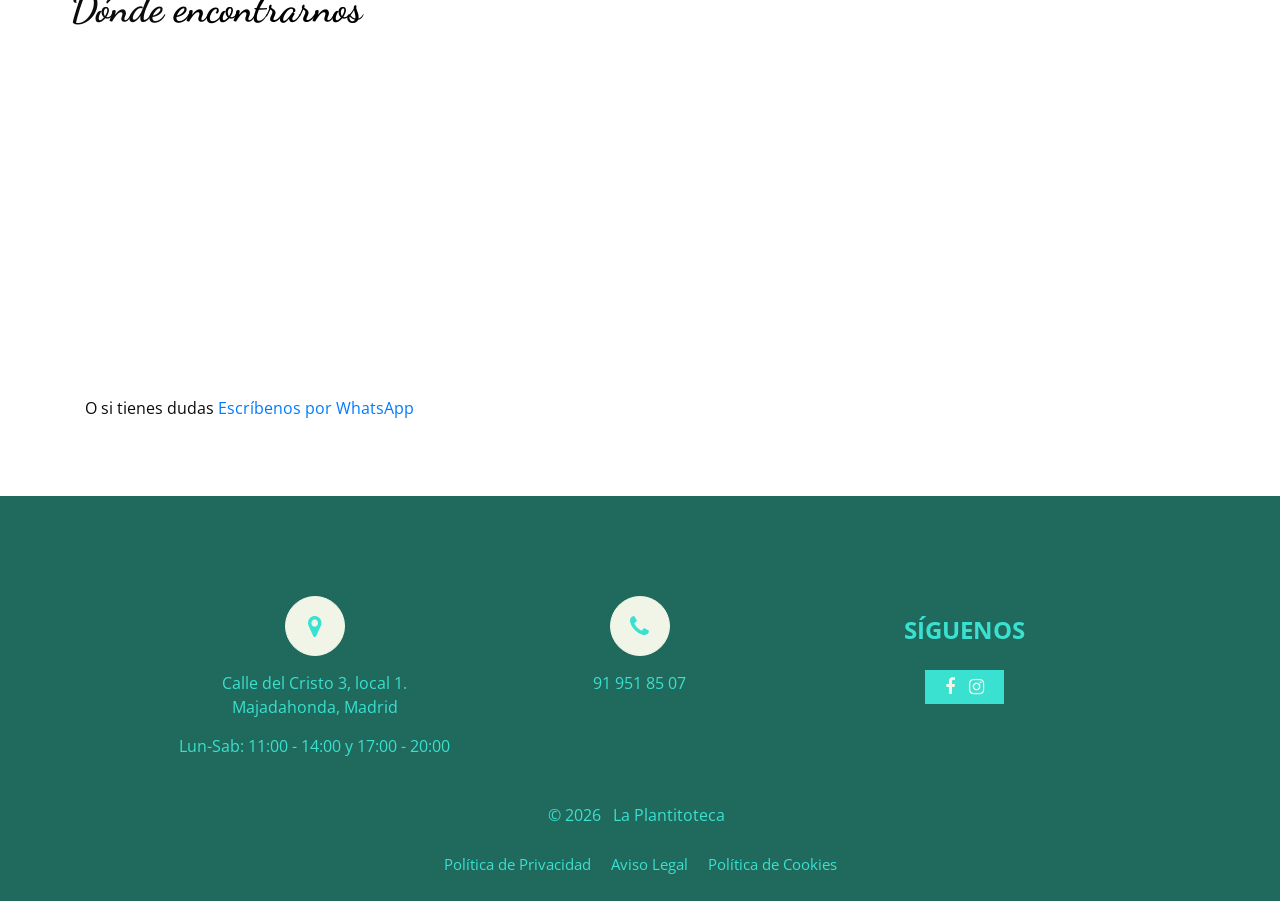
==== commit b7517b9e: "Añadido link a about" ====
--- a/index.html
+++ b/index.html
@@ -195,7 +195,7 @@
               </div>
             </div>
             
-            <a href="">
+            <a href="about.html">
               Leer más
             </a>
           </div>
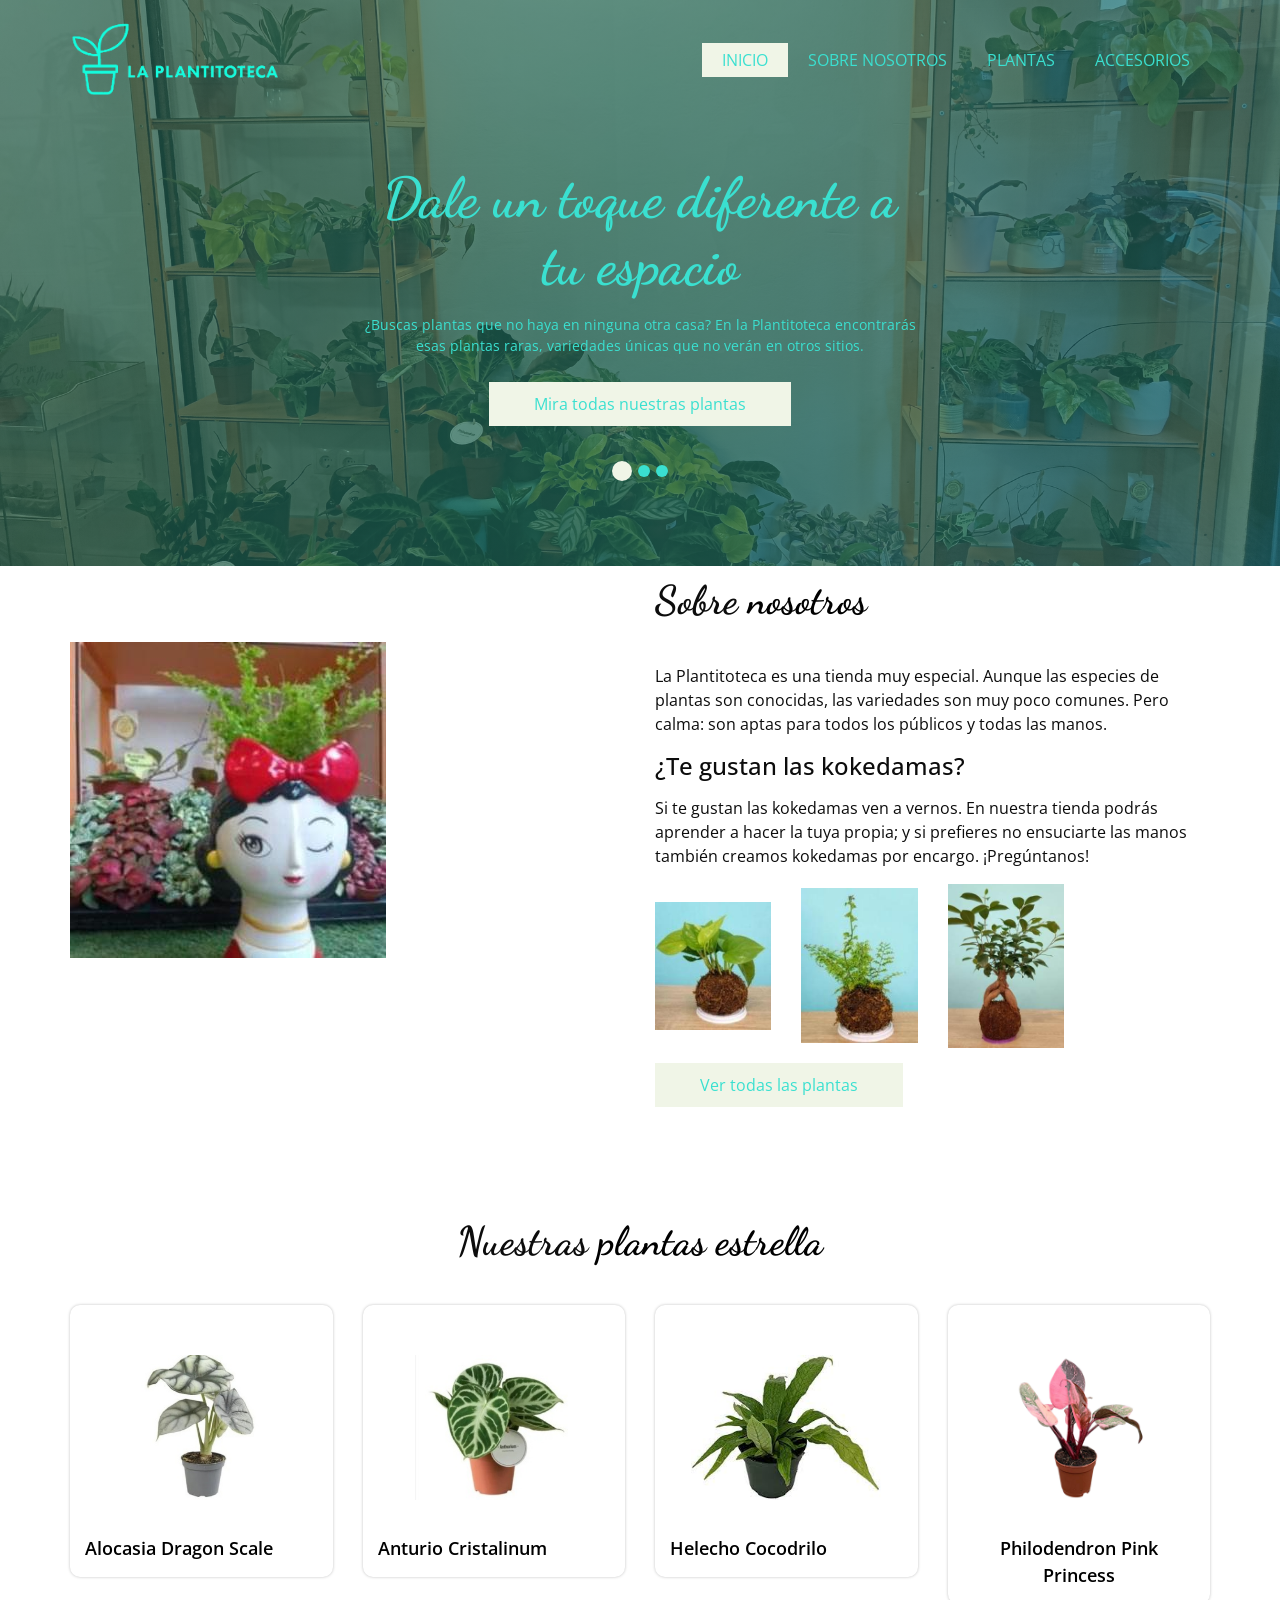
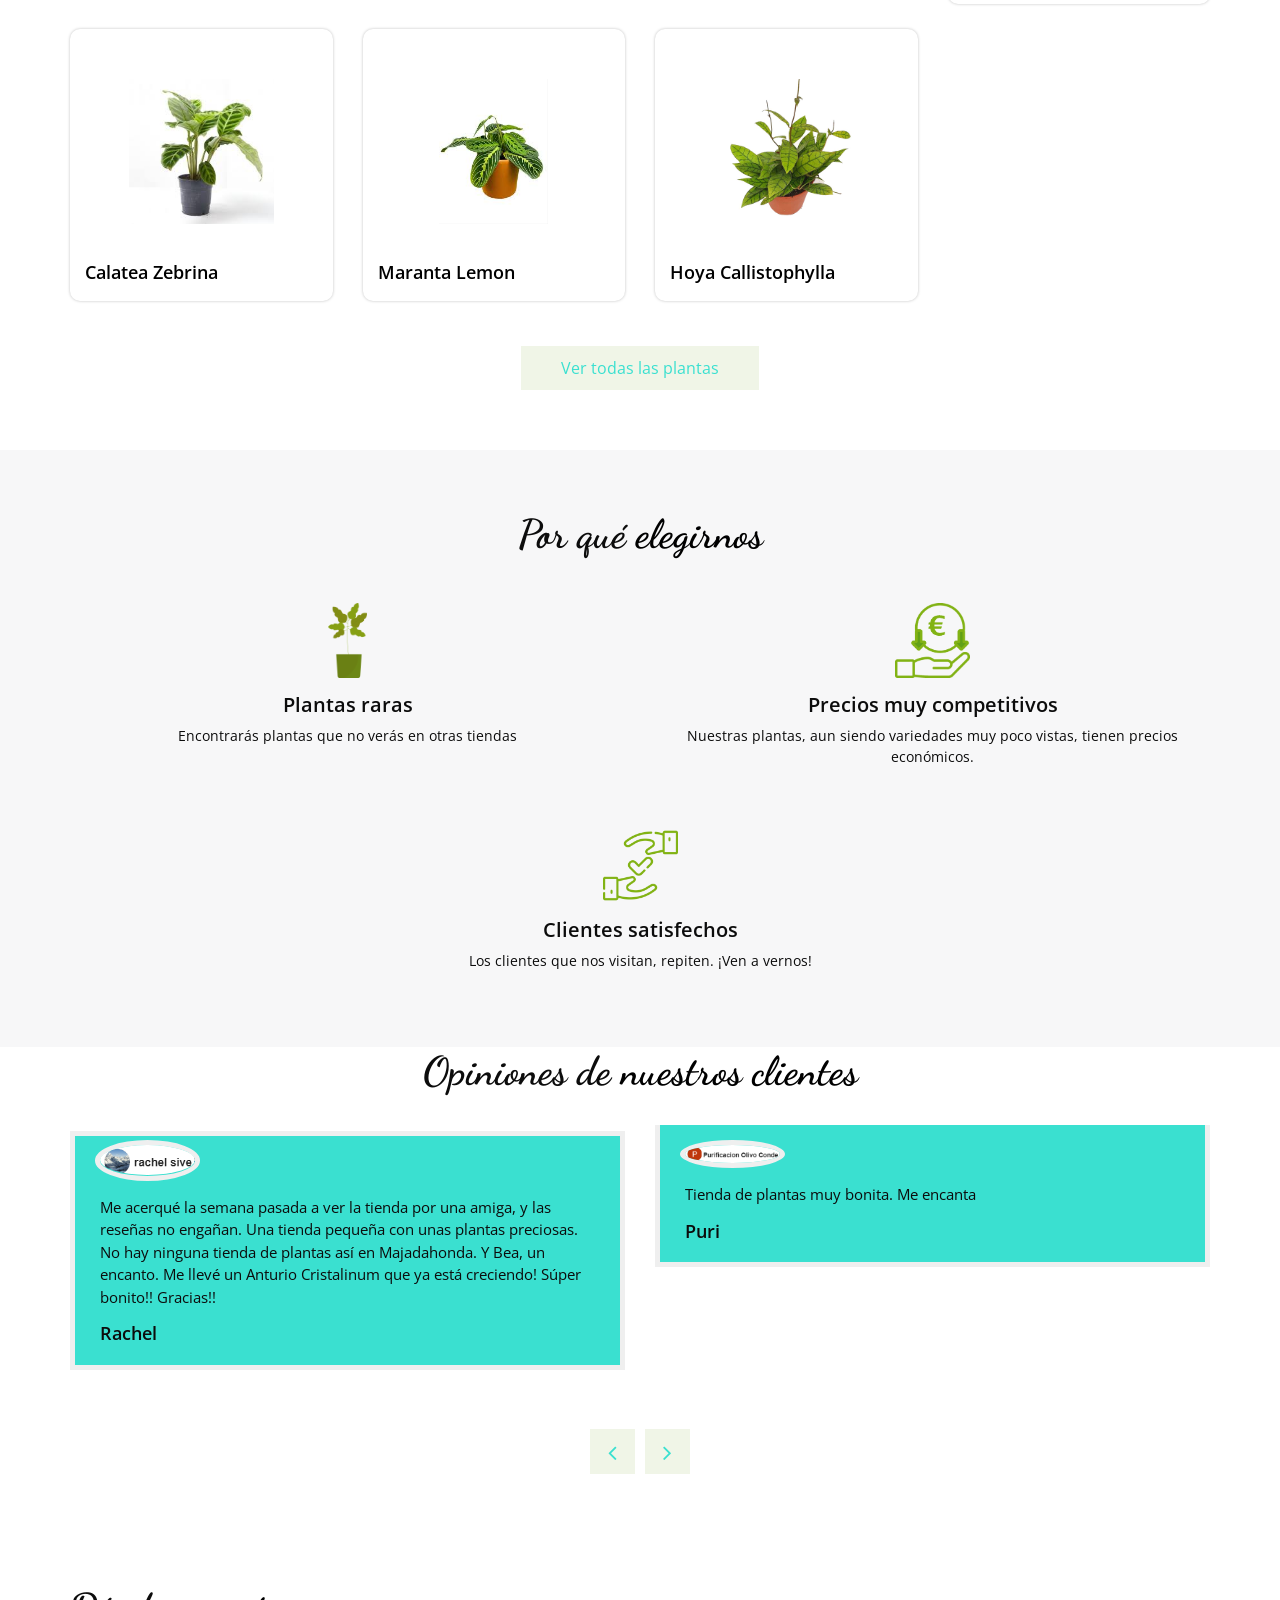
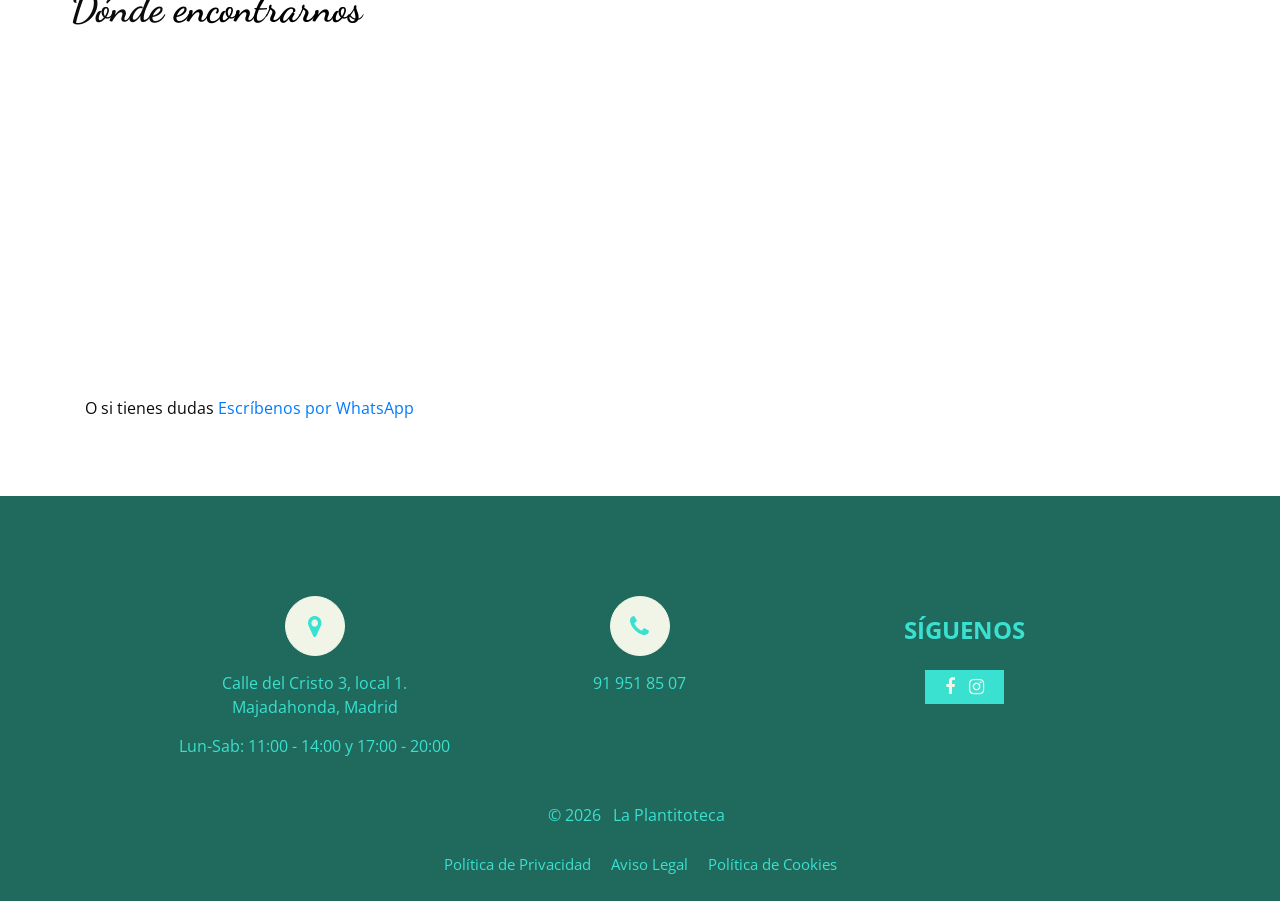
==== commit 42b857bc: "Update index.html" ====
--- a/index.html
+++ b/index.html
@@ -194,10 +194,11 @@
                 <img src="images/plantas/KokeFicusFondo.jpg" class="img-fluid" alt="Planta 2">
               </div>
             </div>
-            
-            <a href="about.html">
-              Leer más
-            </a>
+            <div class="btn-box">
+        <a href="about.html">
+          Ver todas las plantas
+        </a>
+      </div>
           </div>
         </div>
       </div>
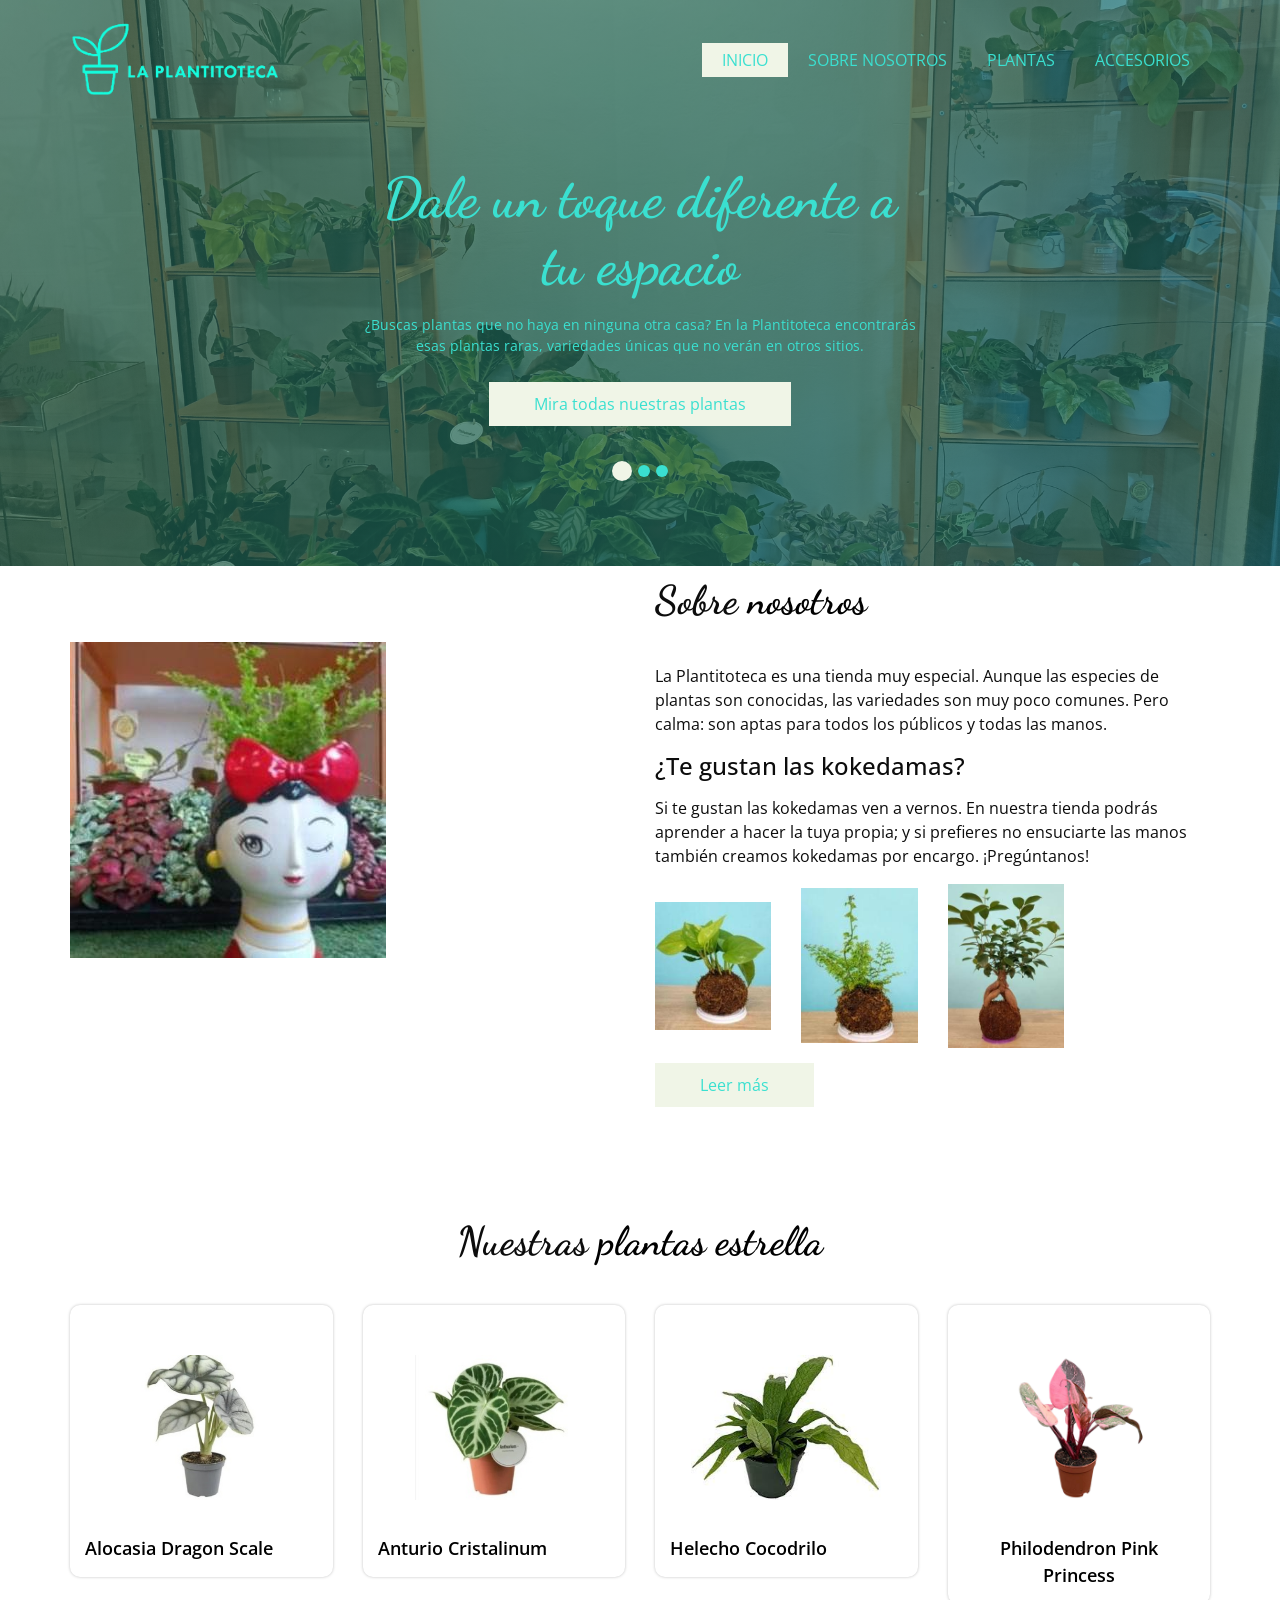
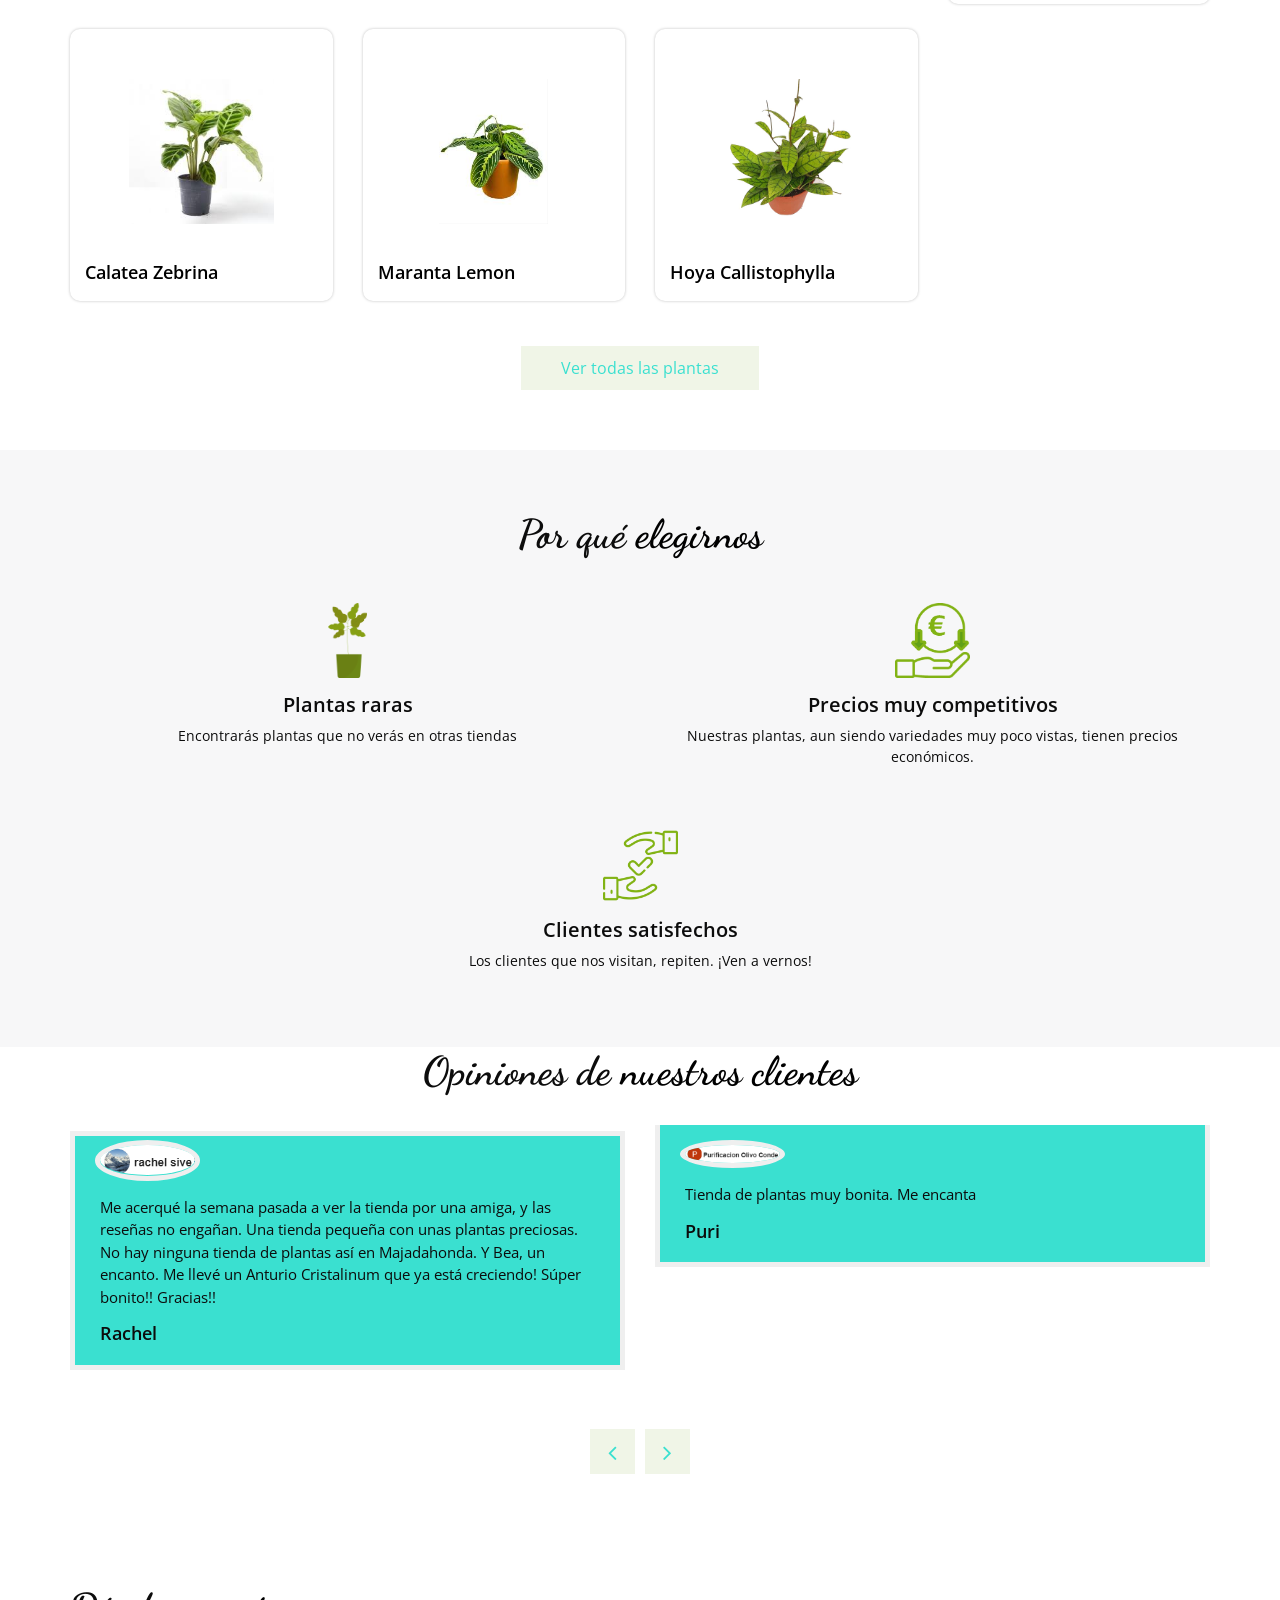
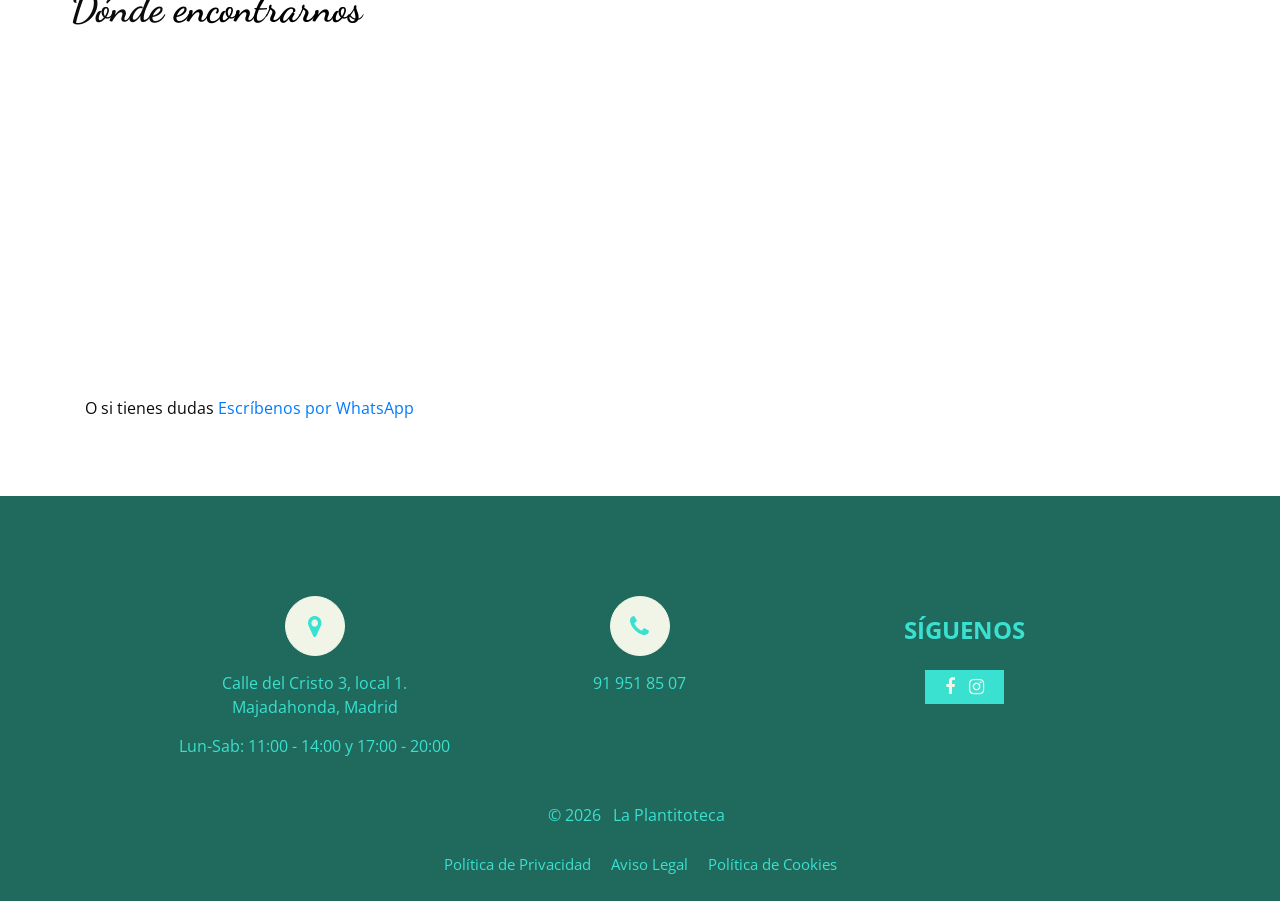
==== commit f40e2631: "Update index.html" ====
--- a/index.html
+++ b/index.html
@@ -196,7 +196,7 @@
             </div>
             <div class="btn-box">
         <a href="about.html">
-          Ver todas las plantas
+          Leer más
         </a>
       </div>
           </div>
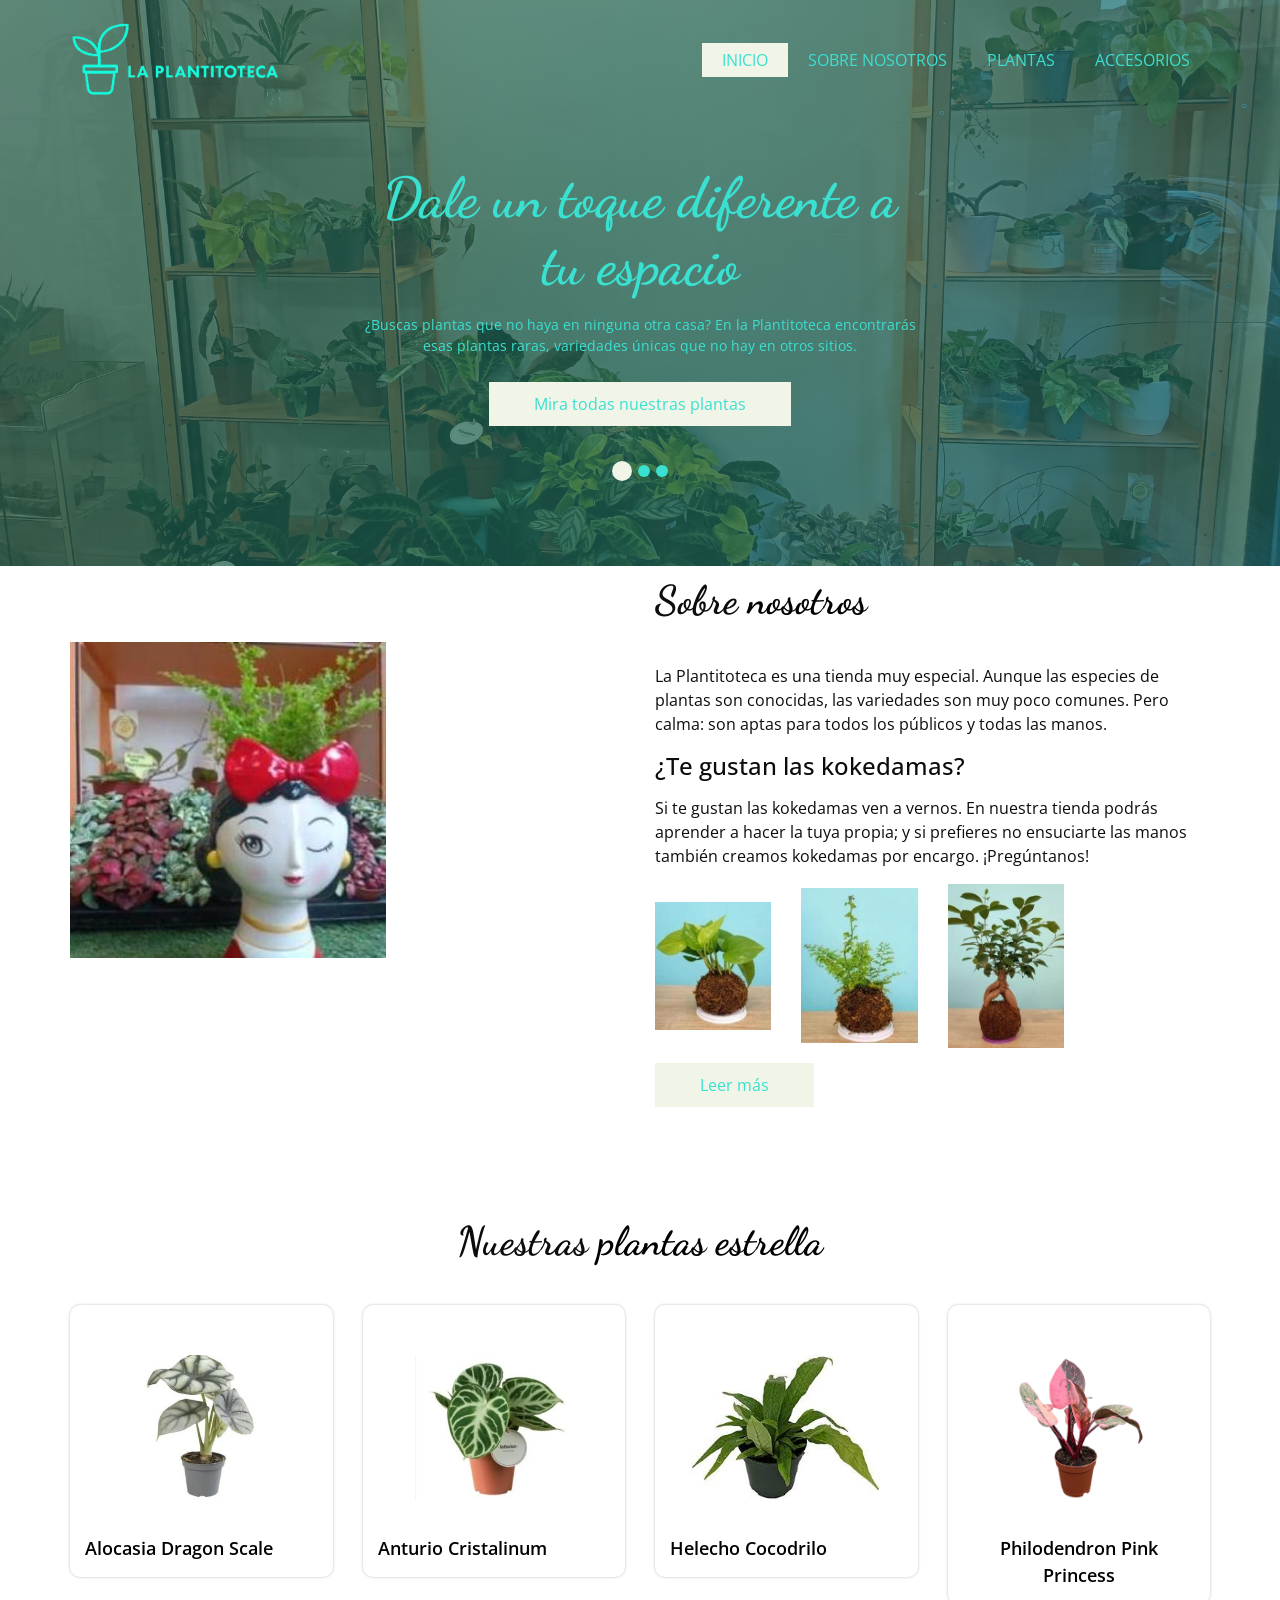
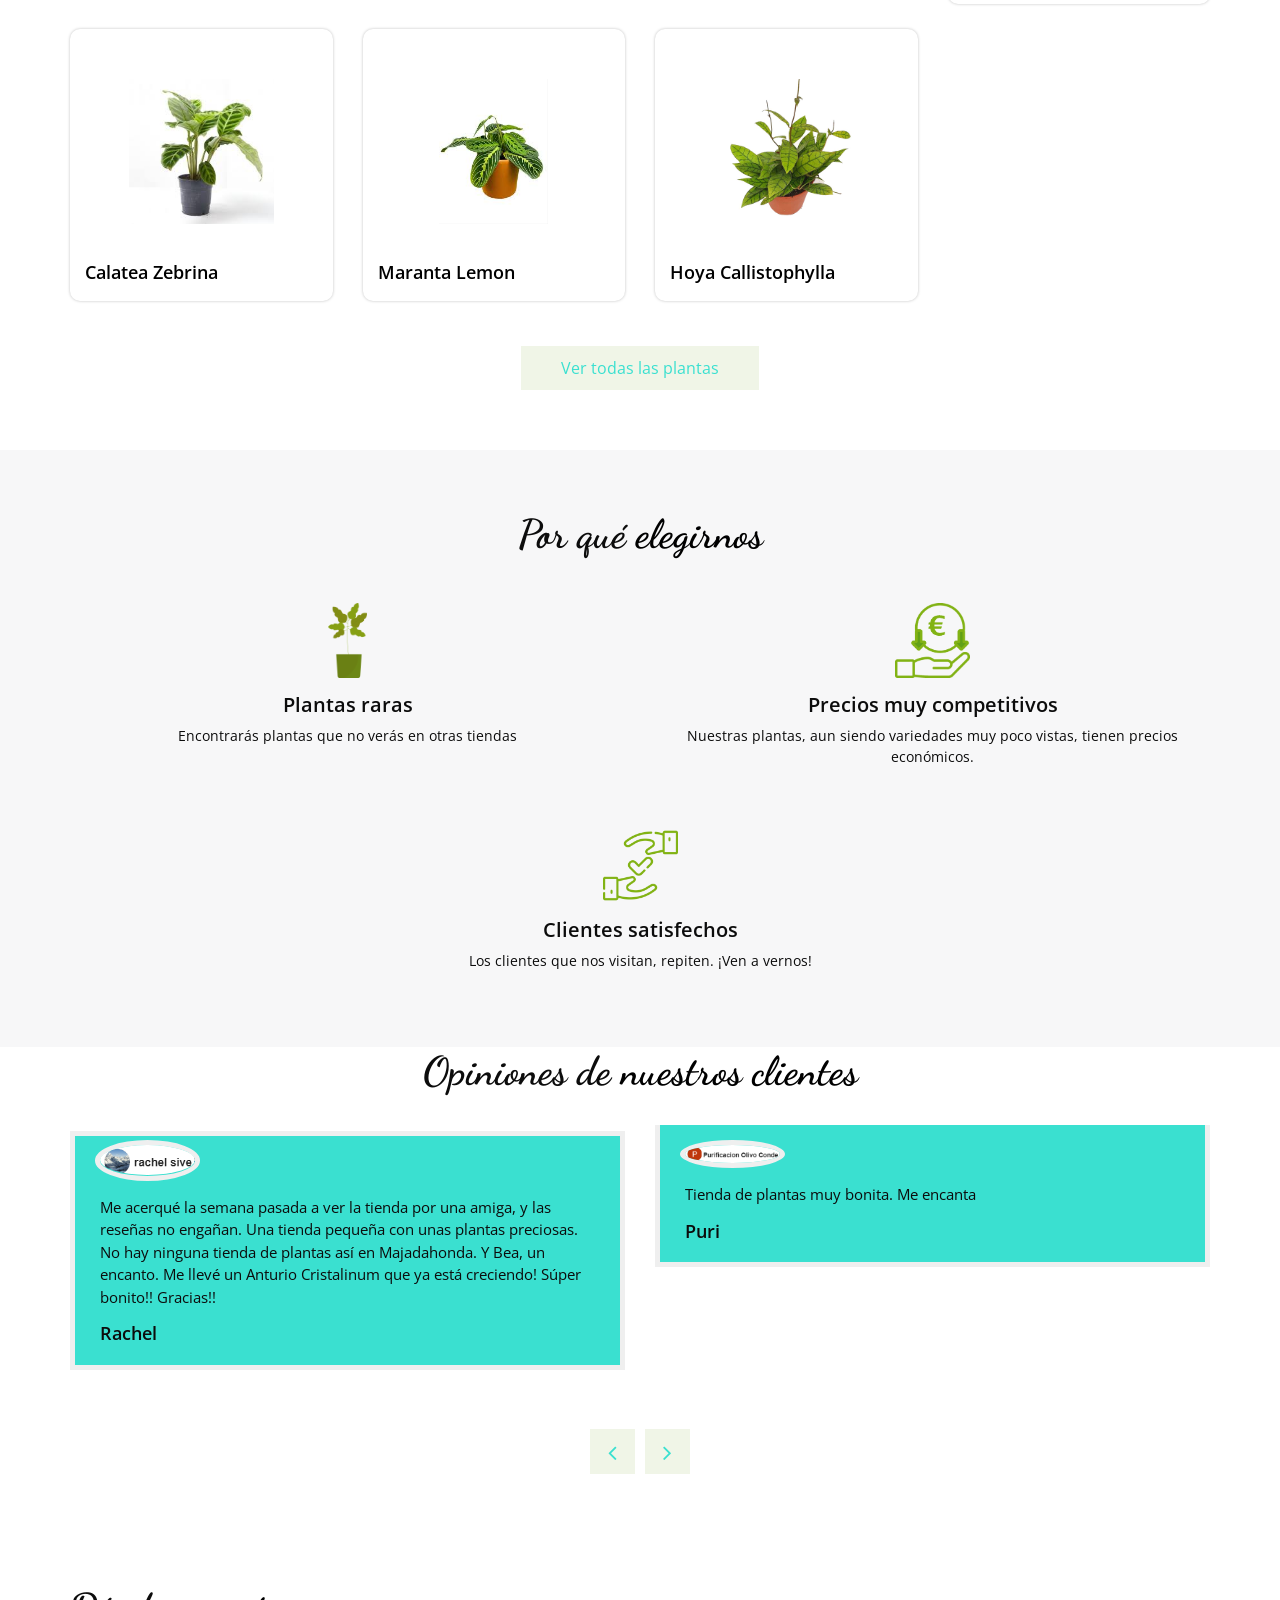
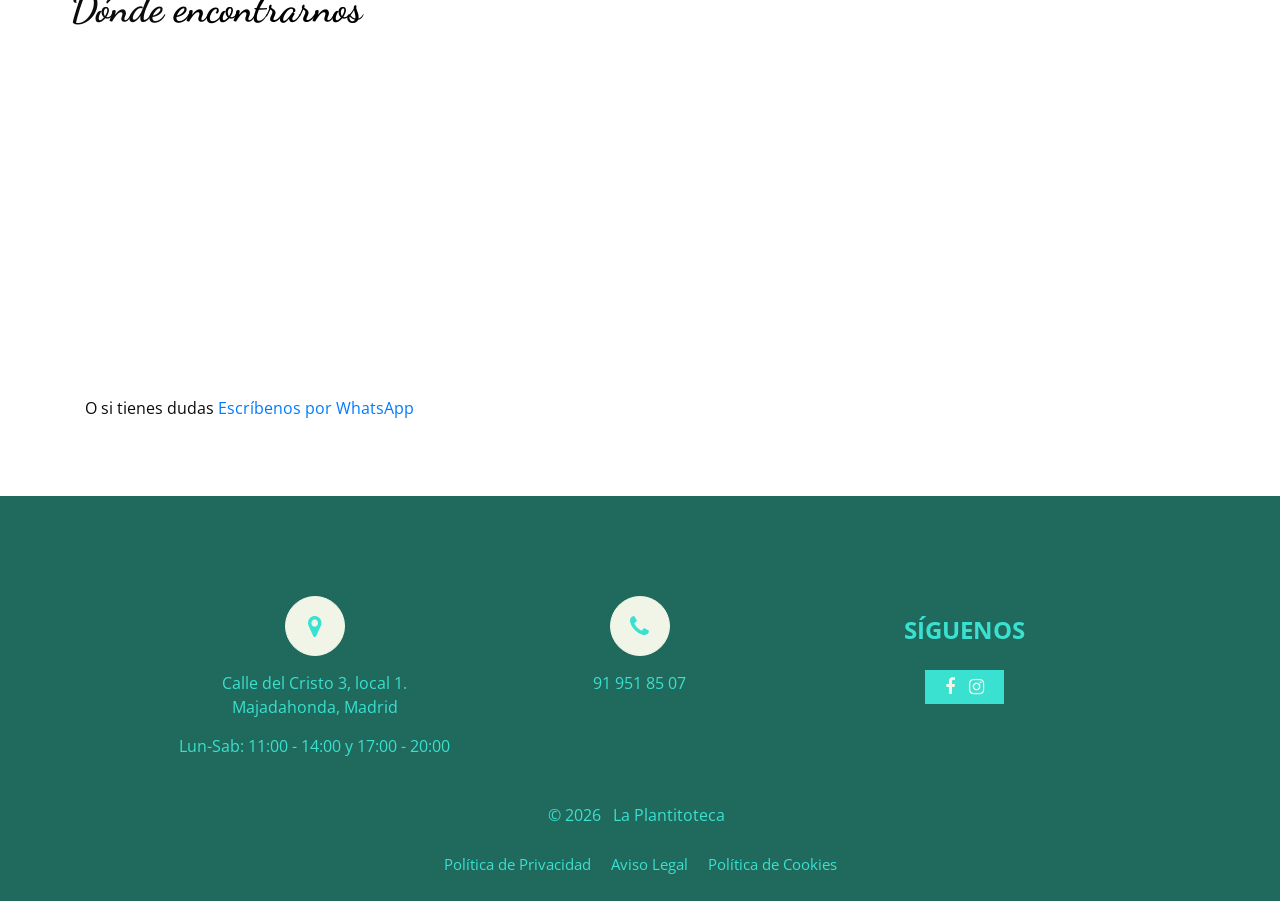
==== commit 32bd6c2d: "Update index.html" ====
--- a/index.html
+++ b/index.html
@@ -85,7 +85,7 @@
                     </h1>
                     <p>
                       ¿Buscas plantas que no haya en ninguna otra casa? En la Plantitoteca encontrarás esas plantas
-                      raras, variedades únicas que no verán en otros sitios.
+                      raras, variedades únicas que no hay en otros sitios.
                     </p>
                     <div class="btn-box">
                       <a href="plants.html" class="btn1">
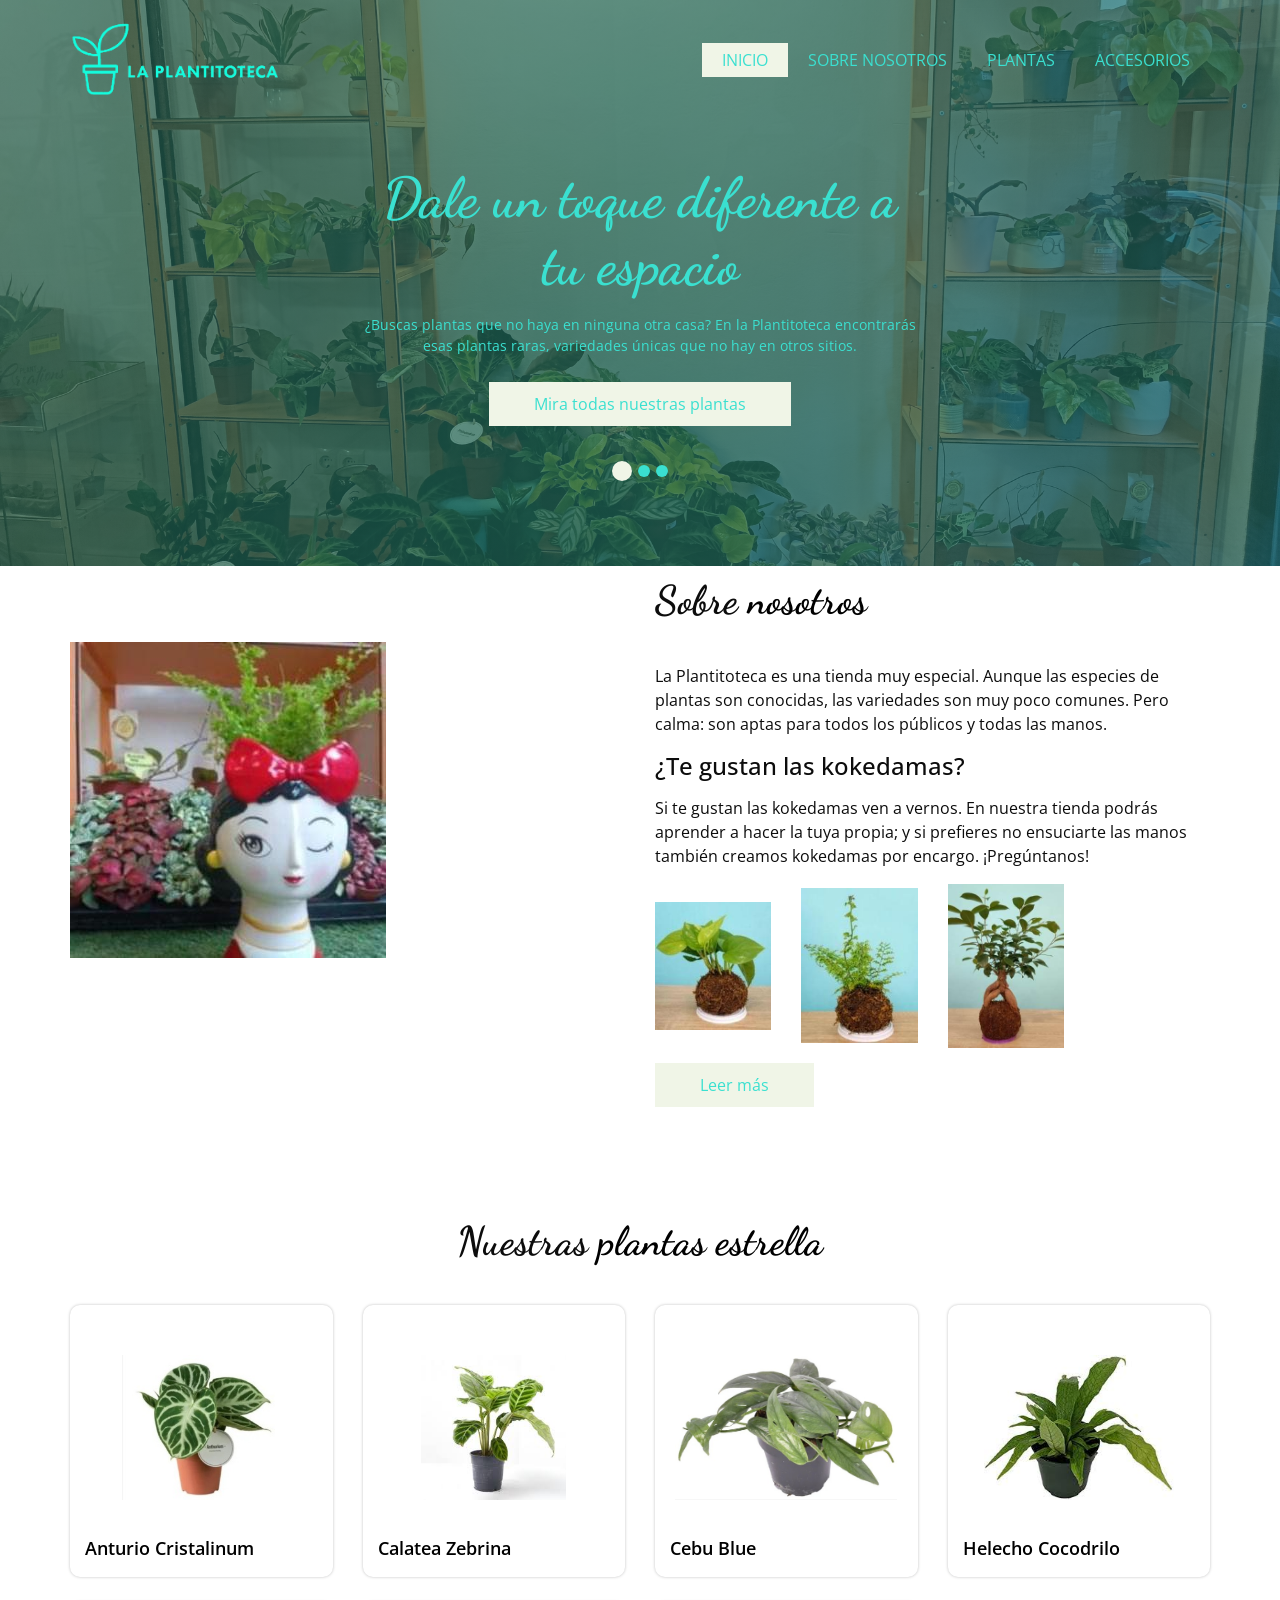
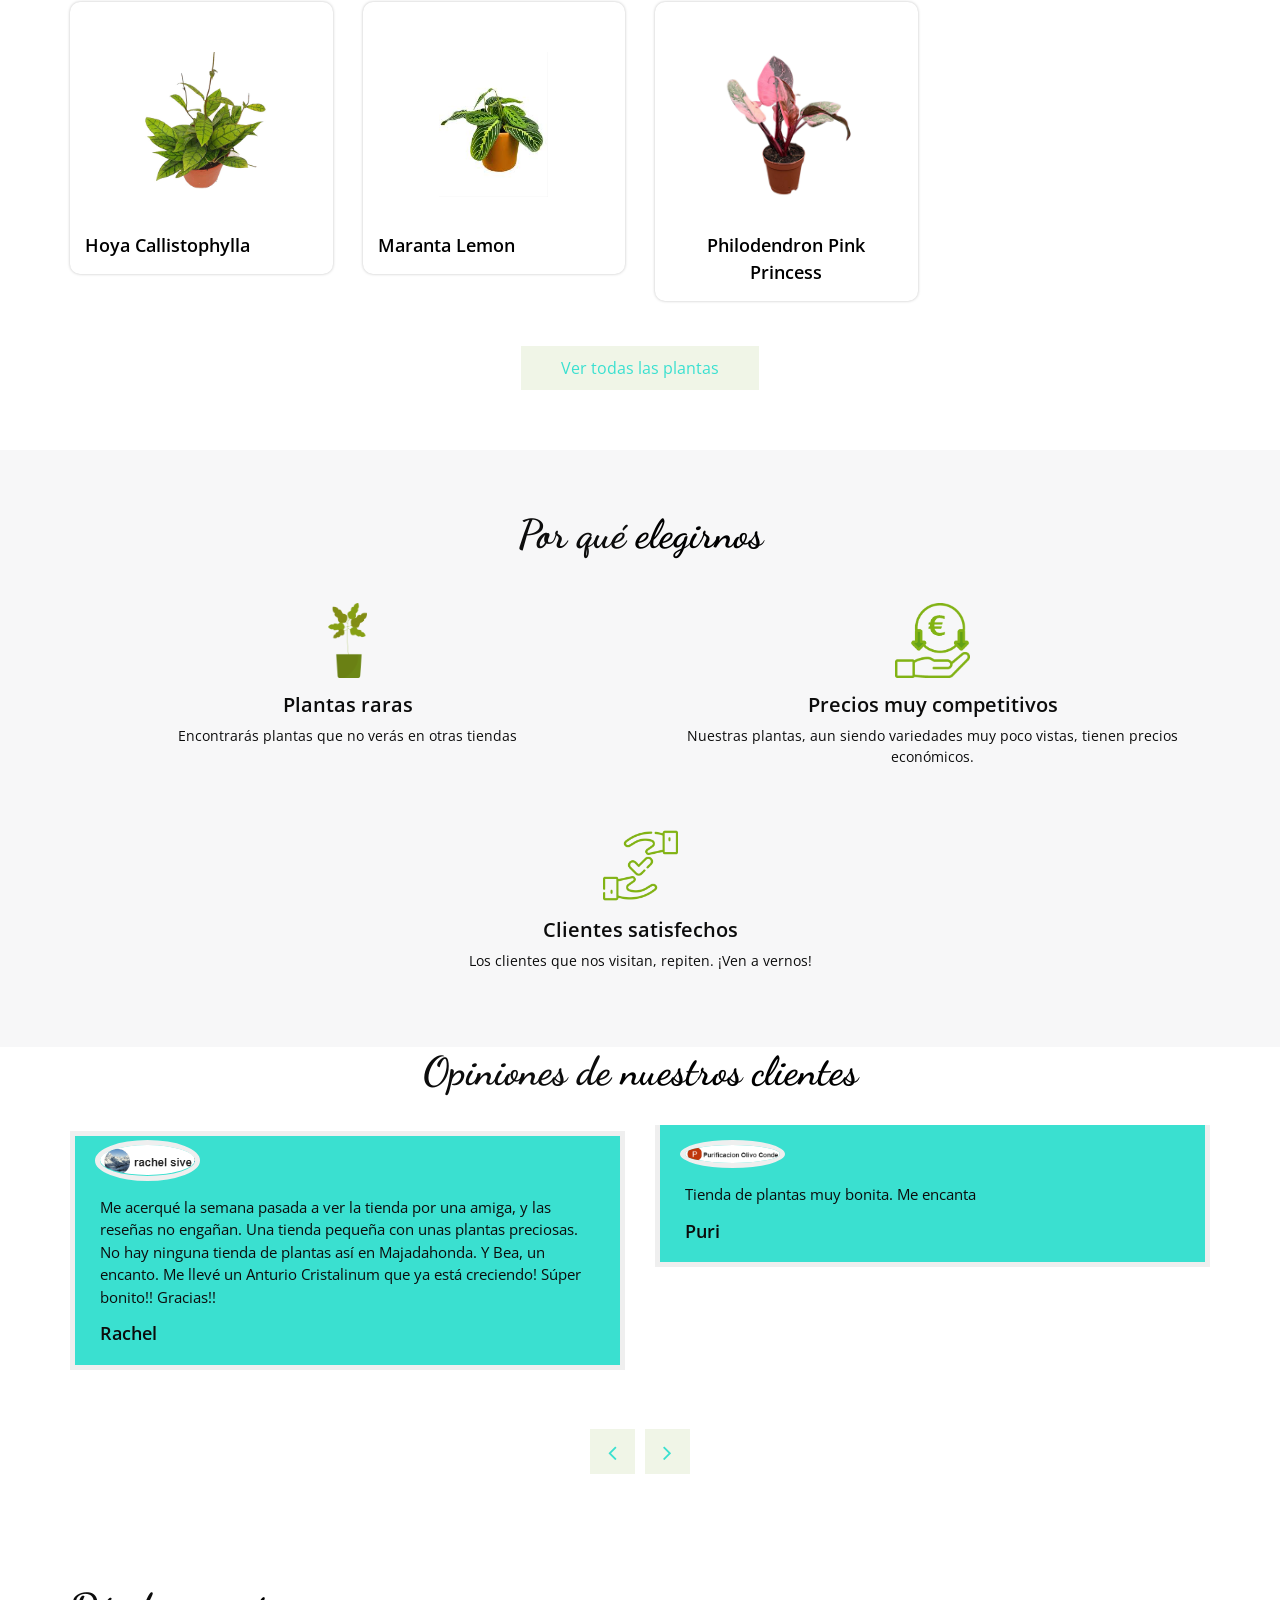
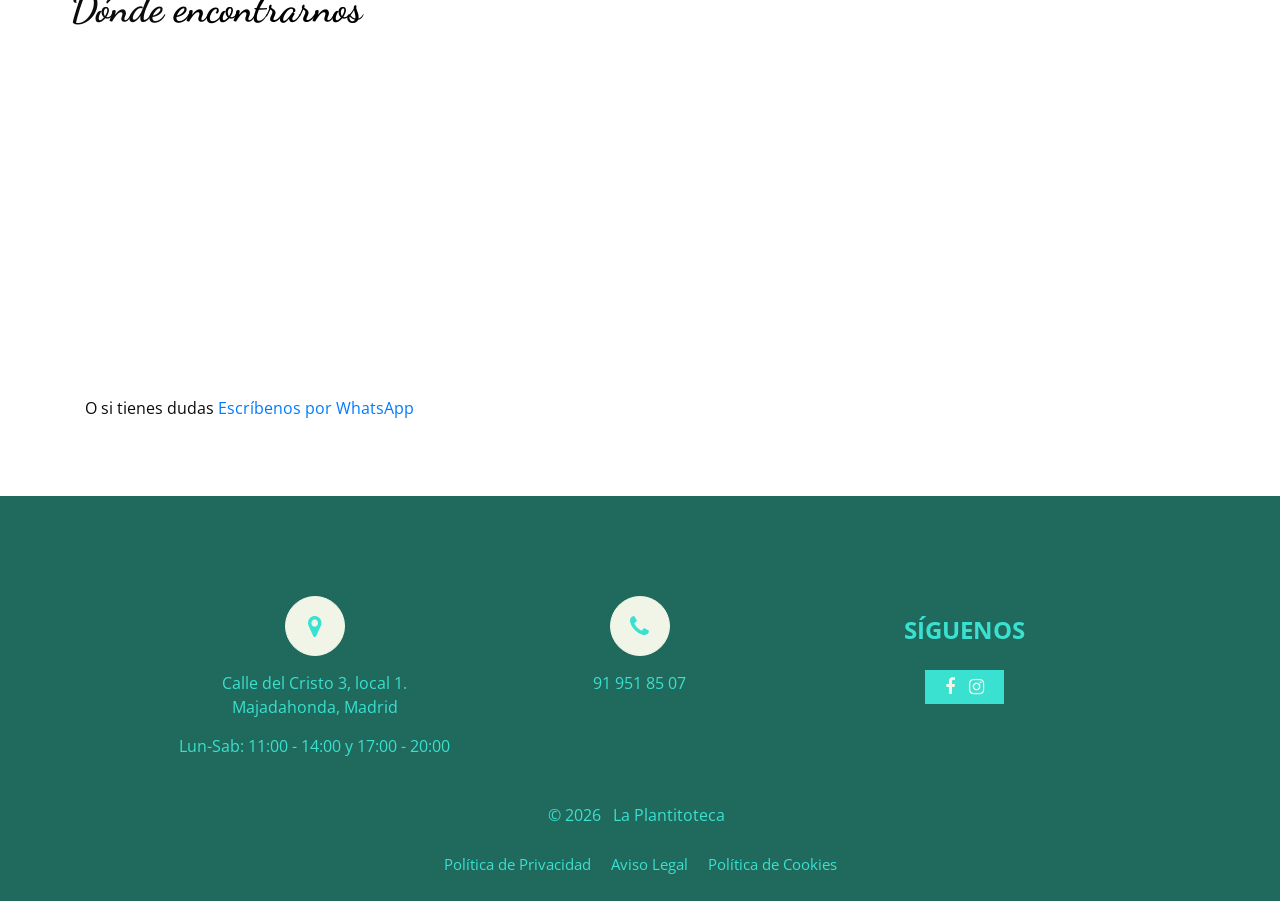
==== commit c9087e77: "Orden Plantas" ====
--- a/index.html
+++ b/index.html
@@ -218,41 +218,57 @@
         </h2>
       </div>
       <div class="row">
+       
         <div class="col-sm-6 col-md-4 col-lg-3">
           <div class="box">
 
             <div class="img-box">
-              <img src="images/plantas/Coleccionista/AloDragon.jpg" alt="">
-            </div>
-            <div class="detail-box">
-              <a href="">
-                Alocasia Dragon Scale
-              </a>
-              <h6>
-                <!-- precio -->
-              </h6>
-            </div>
-          </div>
-        </div>
+              <img src="images/plantas/Coleccionista/AntuCrista.jpg" alt="">
+            </div>
+            <div class="detail-box">
+              <a href="">
+                Anturio Cristalinum
+              </a>
+              <h6>
+                <!-- precio -->
+              </h6>
+            </div>
+          </div>
+        </div>
+         <div class="col-sm-6 col-md-4 col-lg-3">
+          <div class="box">
+            <div class="img-box">
+              <img src="images/plantas/Paratodos/CalatheaZebrina.jpg" alt="">
+            </div>
+            <div class="detail-box">
+              <a href="">
+                Calatea Zebrina
+              </a>
+              <h6>
+                <!-- precio -->
+              </h6>
+            </div>
+          </div>
+        </div>        
+        
         <div class="col-sm-6 col-md-4 col-lg-3">
           <div class="box">
-
-            <div class="img-box">
-              <img src="images/plantas/Coleccionista/AntuCrista.jpg" alt="">
-            </div>
-            <div class="detail-box">
-              <a href="">
-                Anturio Cristalinum
-              </a>
-              <h6>
-                <!-- precio -->
-              </h6>
-            </div>
-          </div>
-        </div>
+            <div class="img-box">
+              <img src="images/plantas/Paratodos/CebuBlue.jpg" alt="">
+            </div>
+            <div class="detail-box">
+              <a href="">
+                Cebu Blue
+              </a>
+              <h6>
+                <!-- precio -->
+              </h6>
+            </div>
+          </div>
+        </div>
+        
         <div class="col-sm-6 col-md-4 col-lg-3">
           <div class="box">
-
             <div class="img-box">
               <img src="images/plantas/Coleccionista/HelechoCocodrilo.jpg" alt="">
             </div>
@@ -266,10 +282,42 @@
             </div>
           </div>
         </div>
+
         <div class="col-sm-6 col-md-4 col-lg-3">
           <div class="box">
-
-            <div class="img-box">
+            <div class="img-box">
+              <img src="images/plantas/Paratodos/Hoya-callistophylla-12cm.jpg" alt="">
+            </div>
+            <div class="detail-box">
+              <a href="">
+                Hoya Callistophylla
+              </a>
+              <h6>
+                <!-- precio -->
+              </h6>
+            </div>
+          </div>
+        </div>
+
+        <div class="col-sm-6 col-md-4 col-lg-3">
+          <div class="box">
+            <div class="img-box">
+              <img src="images/plantas/ColorSinDramas/MarantaLemon.jpg" alt="">
+            </div>
+            <div class="detail-box">
+              <a href="">
+                Maranta Lemon
+              </a>
+              <h6>
+                <!-- precio -->
+              </h6>
+            </div>
+          </div>
+        </div>
+
+        <div class="col-sm-6 col-md-4 col-lg-3">
+          <div class="box">
+             <div class="img-box">
               <img src="images/plantas/ColorSinDramas/PhiloPinkPrin.jpg" alt="">
             </div>
             <div class="detail-box">
@@ -282,56 +330,8 @@
             </div>
           </div>
         </div>
-        <div class="col-sm-6 col-md-4 col-lg-3">
-          <div class="box">
-
-            <div class="img-box">
-              <img src="images/plantas/Paratodos/CalatheaZebrina.jpg" alt="">
-            </div>
-            <div class="detail-box">
-              <a href="">
-                Calatea Zebrina
-              </a>
-              <h6>
-                <!-- precio -->
-              </h6>
-            </div>
-          </div>
-        </div>
-        <div class="col-sm-6 col-md-4 col-lg-3">
-          <div class="box">
-
-            <div class="img-box">
-              <img src="images/plantas/ColorSinDramas/MarantaLemon.jpg" alt="">
-            </div>
-            <div class="detail-box">
-              <a href="">
-                Maranta Lemon
-              </a>
-              <h6>
-                <!-- precio -->
-              </h6>
-            </div>
-          </div>
-        </div>
-
-        <div class="col-sm-6 col-md-4 col-lg-3">
-          <div class="box">
-
-            <div class="img-box">
-              <img src="images/plantas/Paratodos/Hoya-callistophylla-12cm.jpg" alt="">
-            </div>
-            <div class="detail-box">
-              <a href="">
-                Hoya Callistophylla
-              </a>
-              <h6>
-                <!-- precio -->
-              </h6>
-            </div>
-          </div>
-        </div>
-      </div>
+               
+        </div>
       <div class="btn-box">
         <a href="plants.html">
           Ver todas las plantas
